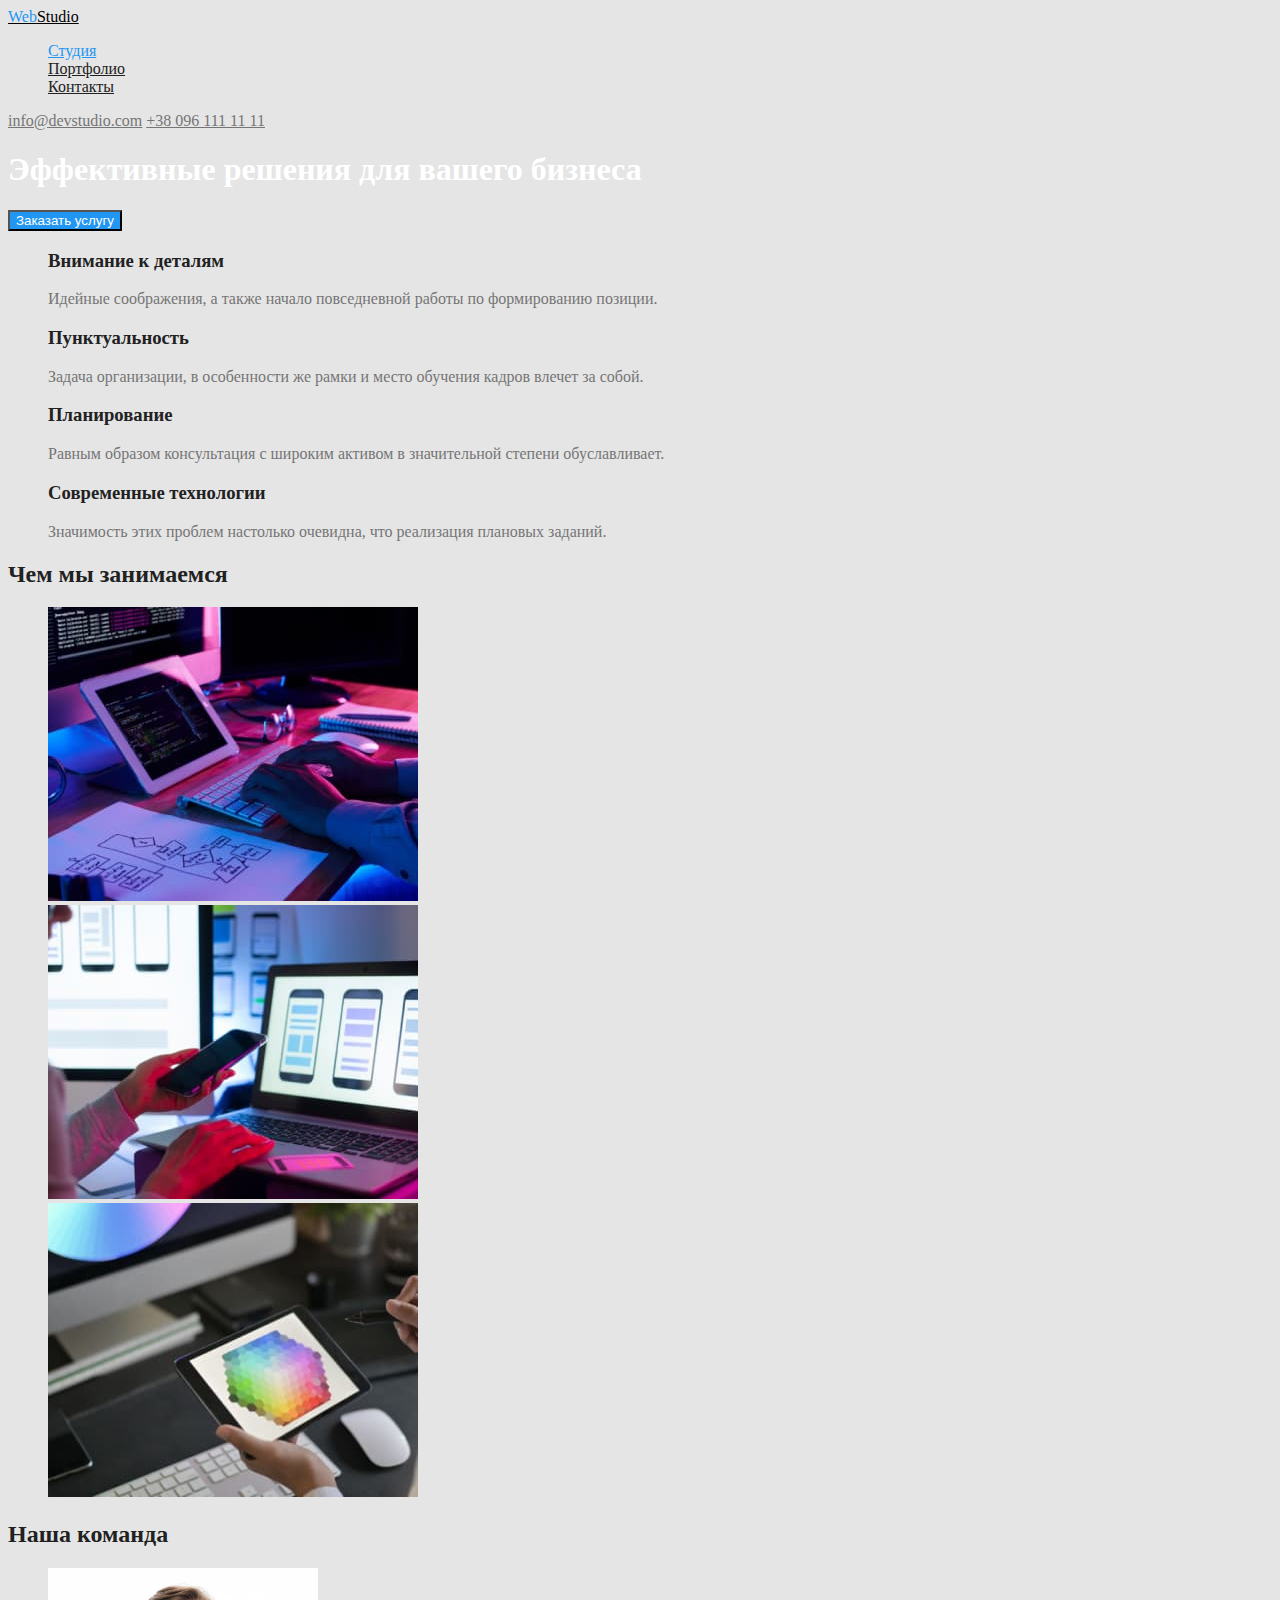
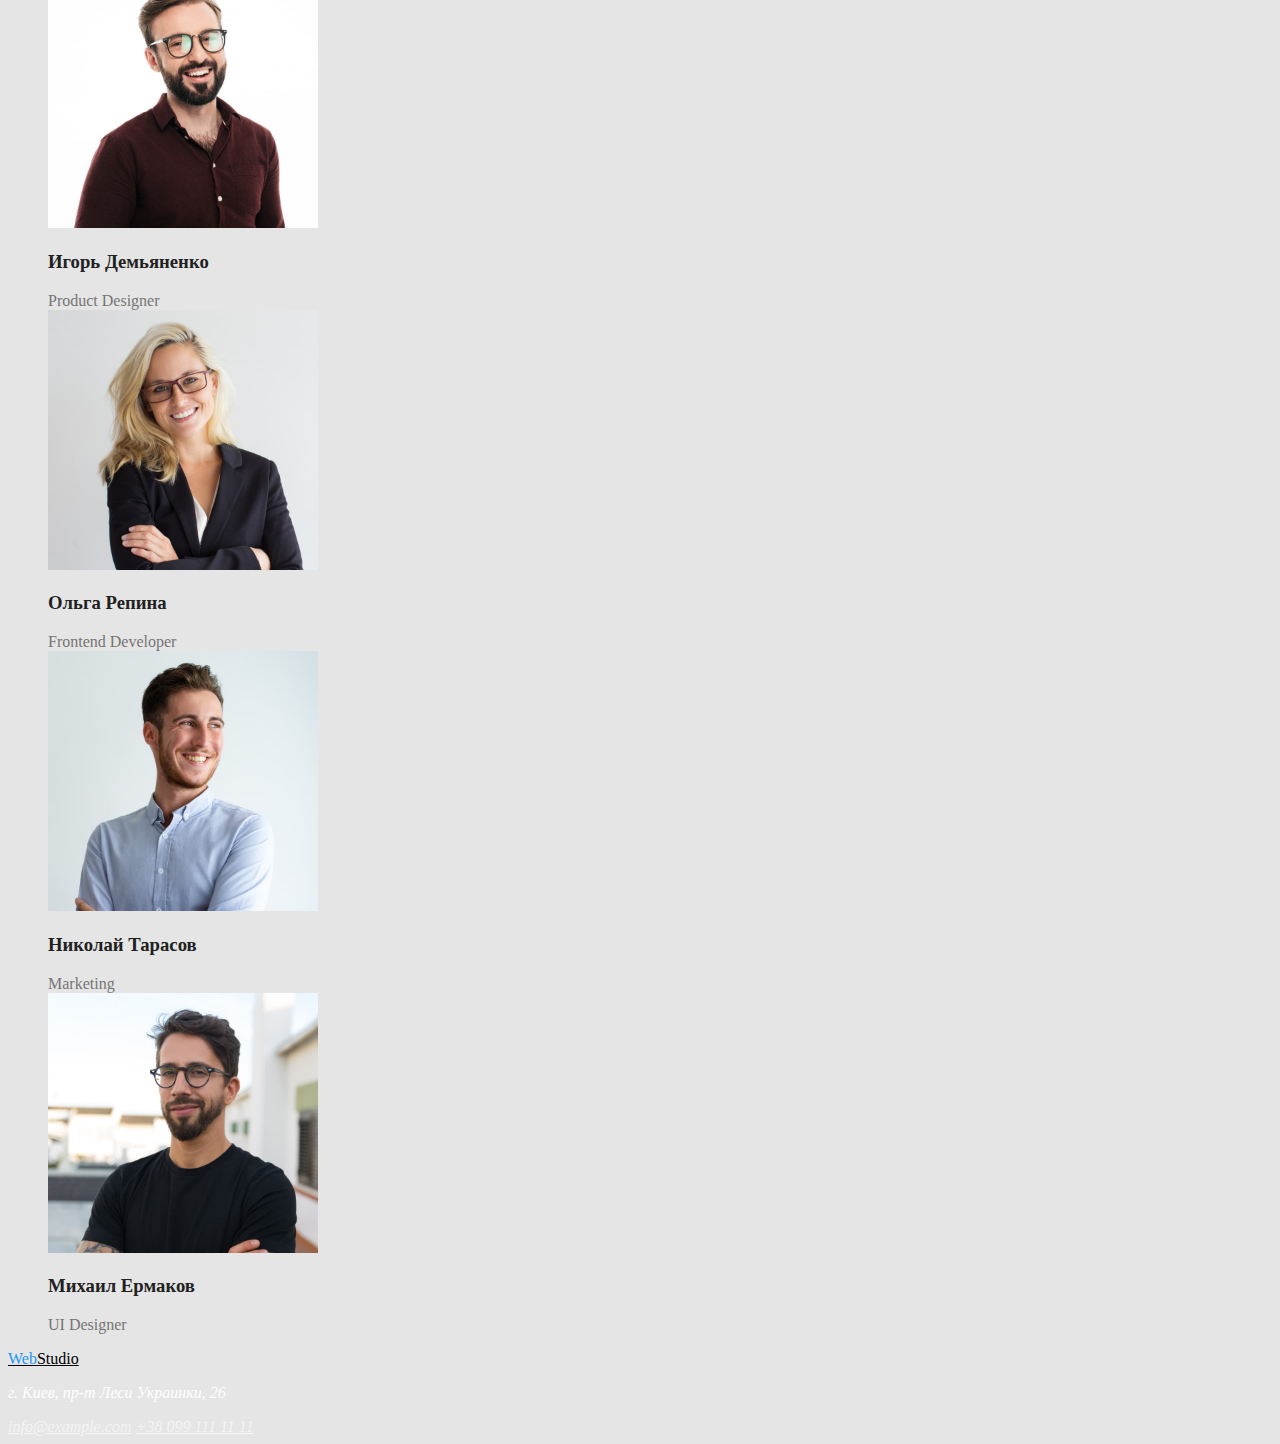
==== index.html @ 2a860725 "Сделал цвет" ====
<!DOCTYPE html>
<html lang="en">
<head>
    <meta charset="UTF-8">
    <meta http-equiv="X-UA-Compatible" content="IE=edge">
    <meta name="viewport" content="width=device-width, initial-scale=1.0">
    <title>WebStudio</title>
    <link rel="stylesheet" href="./css/style.css">
</head>
<body>
  <header>
      <a  href="./index.html"class="logo"><span>Web</span>Studio</a>
        <nav>
          <ul class="site-nav list">
            <li><a href="./studio.html" class="link current">Студия</a></li>
            <li><a href="">Портфолио</a></li>
            <li><a href="">Контакты</a></li>
          </ul>
        </nav>
        <div class="address">
          <a href="mailto:info@devstudio.com"> info@devstudio.com</a>
          <a href="tel:+380961111111">+38 096 111 11 11</a>
        </div>
  </header>

    <main>
        <section class="hero">
          <h1 class="hero-title">Эффективные решения для вашего бизнеса</h1>
          <button type="button" class="button">Заказать услугу</button>
        </section>
        <section class="section">
          <h2 class="section-title" hidden>Особенности</h2>
          <ul class="feature list">
            <li>
              <h3>Внимание к деталям</h3>
              <p>Идейные соображения, а также начало повседневной работы по формированию позиции.</p>
            </li>
            <li>
              <h3>Пунктуальность</h3>
              <p>Задача организации, в особенности же рамки и место обучения кадров влечет за собой.</p>
            </li>
            <li>
              <h3>Планирование</h3>
              <p>Равным образом консультация с широким активом в значительной степени обуславливает.</p>
            </li>
            <li>
              <h3>Современные технологии</h3>
              <p>Значимость этих проблем настолько очевидна, что реализация плановых заданий.</p>
            </li>
           </ul>
        </section>
        <section class="section">
          <h2 class="section-title">Чем мы занимаемся</h2>
          <ul class="list">
            <li><img src="./images/img1.jpg" alt="работа №1" width="370"></li>
            <li><img src="./images/img2.jpg" alt="пабота №2" width="370"></li>
            <li><img src="./images/img3.jpg" alt="работа №3" width="370"></li>
          </ul>
        </section>
        <section class="section">
          <h2 class="section-title">Наша команда</h2>
          <ul class="team list">
            <li>
              <img src="./images/imgИгорь.jpg" alt="Фотография Игоря Демьяненко" width="270" >
              <h3>Игорь Демьяненко</h3>
              <span>Product Designer</span>
            </li>
            <li>
              <img src="./images/imgОльга.jpg" alt="Фотография Ольги Репиной" width="270" >
              <h3>Ольга Репина</h3>
              <span>Frontend Developer</span>
            </li>
            <li>
              <img src="./images/imgНиколай.jpg" alt="Фотография Николая Тарасова" width="270" >
              <h3>Николай Тарасов</h3>
              <span>Marketing</span>
            </li>
            <li>
              <img src="./images/imgМихаил.jpg" alt="Фотография Михаила Ермакова" width="270" >
              <h3>Михаил Ермаков</h3>
              <span>UI Designer</span>
            </li>
          </ul>
        </section>

    </main>
    <footer>
      <a href="" class="logo"><span>Web</span>Studio</a>
      <address>
        <p class="nav">г. Киев, пр-т Леси Украинки, 26</p>
        <a href="mailto:info@devstudio.com" class="address-nav" >info@example.com</a>
        <a href="tel:+380961111111" class="address-nav" >+38 099 111 11 11</a>
      </address>
    </footer>
    

</body>
</html>
---- css/style.css ----
:root {
    --primery-text-color: #757575;
    --title-text-color: #212121;
    --accent-color: #2196F3;
}

body {
     background-color: #E5E5E5;
     color: var(--primery-text-color);
}

.list {
    list-style: none;
}

/* logo */
.logo {
    color: #000000;
}
.logo > span {
    color: var(--accent-color);
}

/* site-nav */

.site-nav a:hover,
.site-nav a:focus {
    color: var(--accent-color);
}

.site-nav a {
    color: var(--title-text-color);
}
.site-nav .link.current {
    color: var(--accent-color);
}

/* address */

.address a:hover,
.address a:focus {
    color: var(--accent-color)
}

.address a {
    color: var(--primery-text-color);
}

/* hero */

.hero-title {
    color: #FFFFFF;
}

/* button */

.button {
    color: #FFFFFF;
    background-color: var(--accent-color);
}


.section-title {
    color: var(--title-text-color);
}

/* feature */
.feature h3 {
    color: var(--title-text-color);
}

/* team */

.team h3 {
    color: var(--title-text-color);
}

/* footer */

.nav {
    color: #FFFFFF;
}

.address-nav {
    color: rgba(255, 255, 255, 0.6);
}





#757575 основной цвет текста 
#212121 вторичный цвет 
#2196F3 синий 
#FFFFFF белый 
#FFFFFF 60 акцент
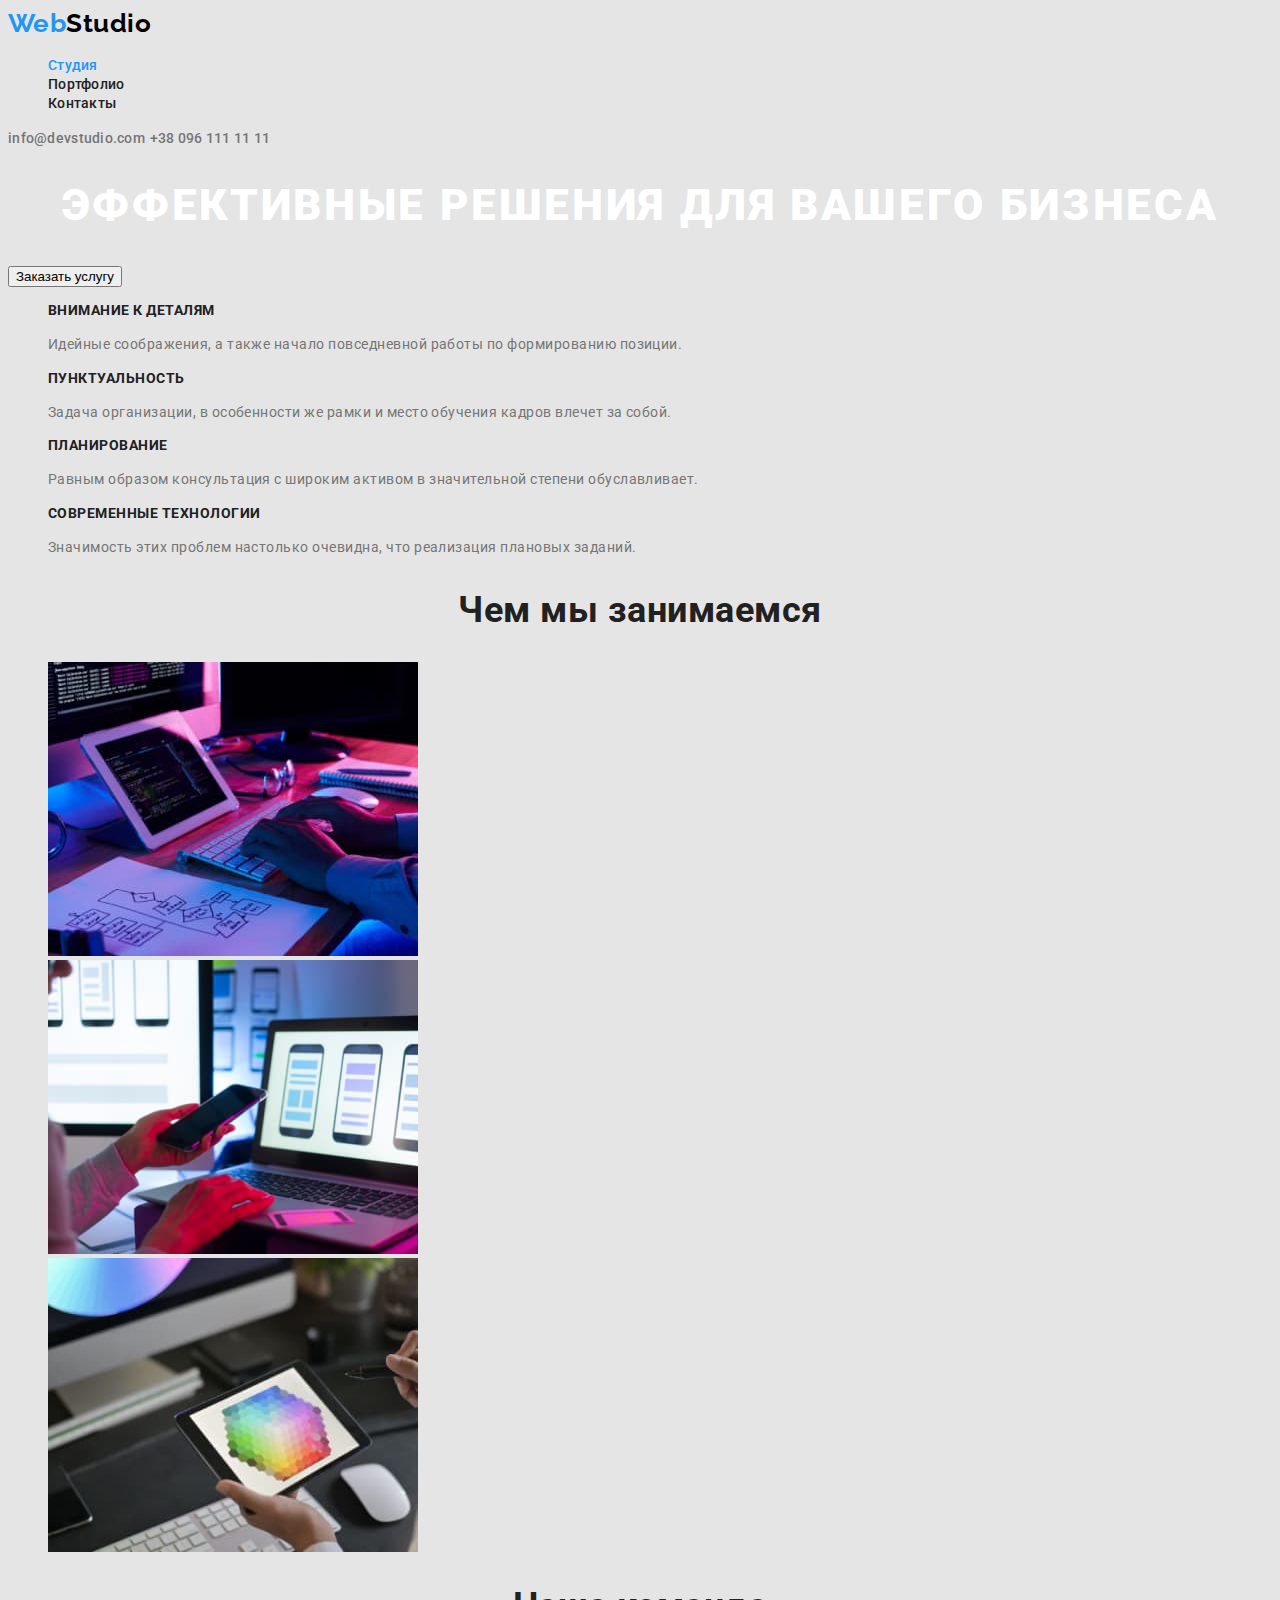
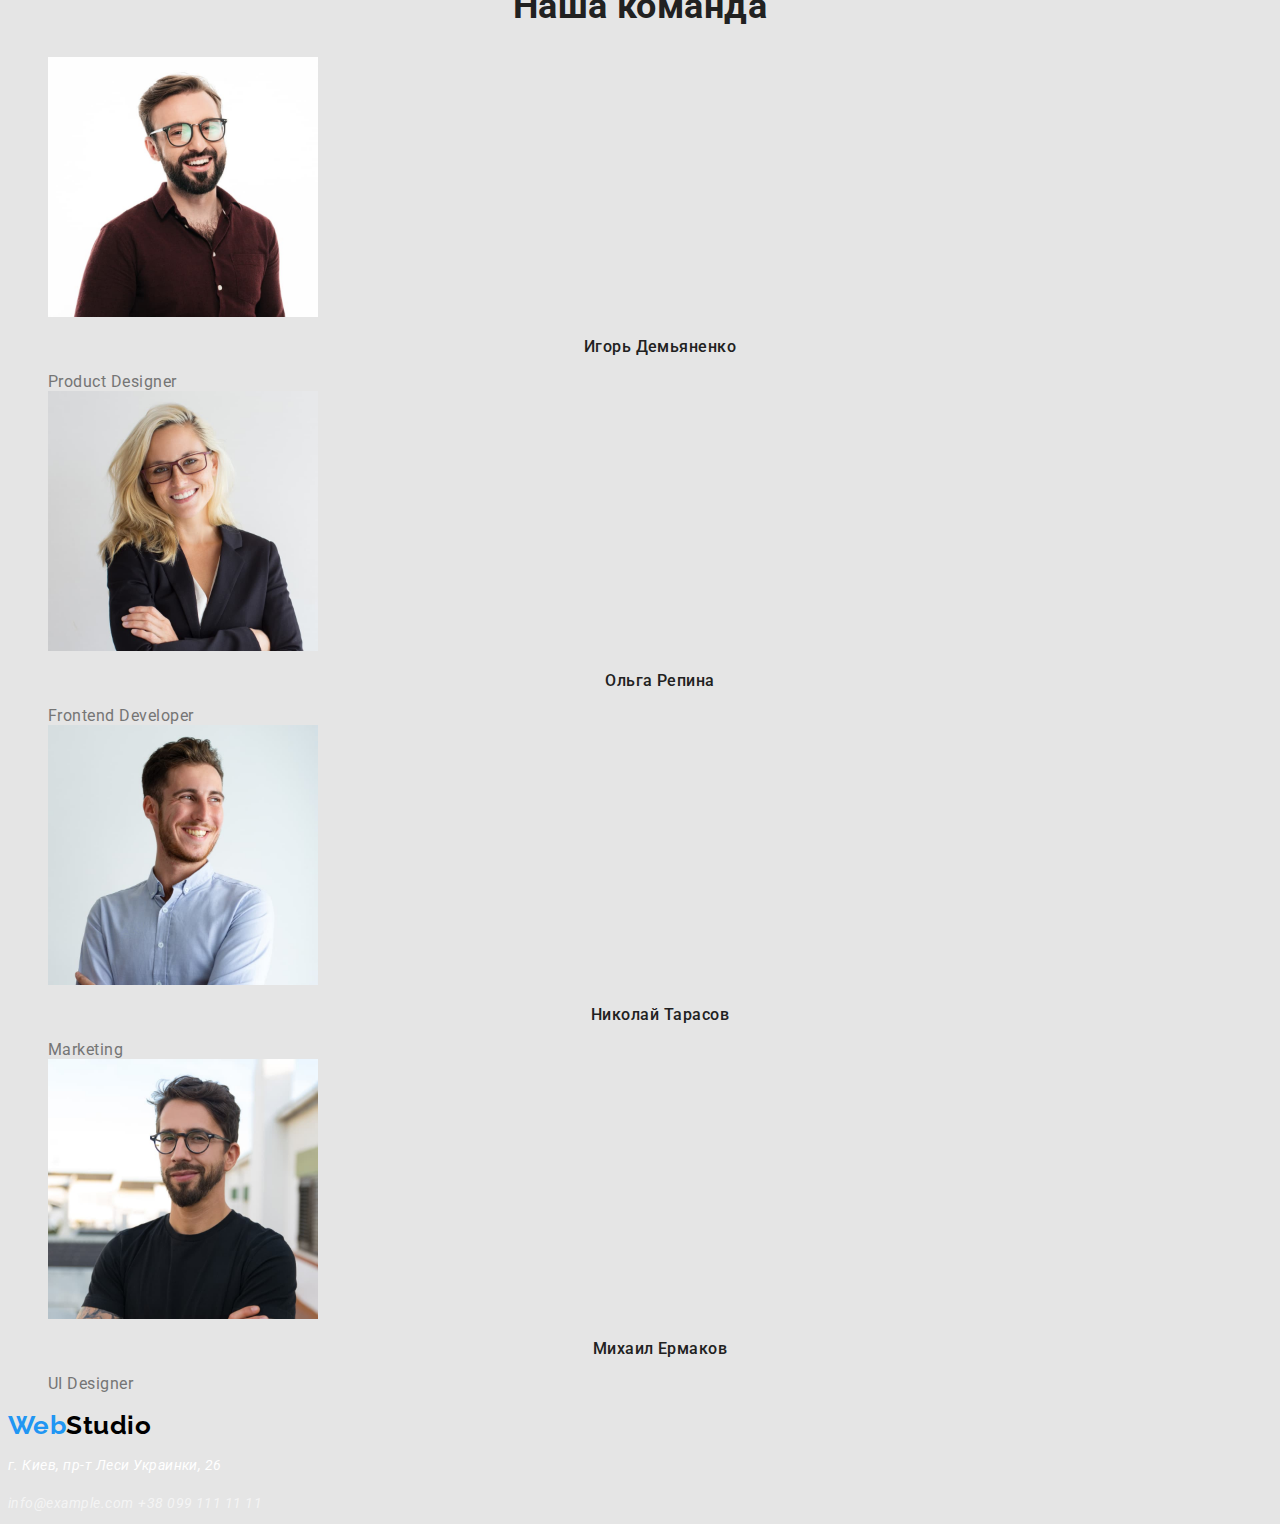
==== commit 923f6239: "Сделал шрифт" ====
--- a/index.html
+++ b/index.html
@@ -5,15 +5,16 @@
     <meta http-equiv="X-UA-Compatible" content="IE=edge">
     <meta name="viewport" content="width=device-width, initial-scale=1.0">
     <title>WebStudio</title>
+    <link rel="stylesheet" href="https://fonts.googleapis.com/css2?family=Raleway:wght@700&family=Roboto:wght@400;500;700;900&display=swap" >
     <link rel="stylesheet" href="./css/style.css">
 </head>
 <body>
   <header>
-      <a  href="./index.html"class="logo"><span>Web</span>Studio</a>
+      <a href="./index.html"class="logo"><span>Web</span>Studio</a>
         <nav>
           <ul class="site-nav list">
-            <li><a href="./studio.html" class="link current">Студия</a></li>
-            <li><a href="">Портфолио</a></li>
+            <li><a href="./index.html" class="link current">Студия</a></li>
+            <li><a href="./portfolio.html">Портфолио</a></li>
             <li><a href="">Контакты</a></li>
           </ul>
         </nav>
--- a/css/style.css
+++ b/css/style.css
@@ -7,6 +7,9 @@
 body {
      background-color: #E5E5E5;
      color: var(--primery-text-color);
+
+     font-family: Roboto, sans-serif;
+     letter-spacing: 0.03em;
 }
 
 .list {
@@ -16,6 +19,12 @@
 /* logo */
 .logo {
     color: #000000;
+
+    font-family: Raleway, sans-serif;
+    font-weight: 700;
+    font-size: 26px;
+    line-height: 1.19;
+    text-decoration: none;
 }
 .logo > span {
     color: var(--accent-color);
@@ -28,8 +37,15 @@
     color: var(--accent-color);
 }
 
+
 .site-nav a {
     color: var(--title-text-color);
+    font-weight: 500;
+    font-size: 14px;
+    line-height: 1.14;
+    letter-spacing: 0.02em;
+    text-decoration: none;
+    
 }
 .site-nav .link.current {
     color: var(--accent-color);
@@ -44,47 +60,104 @@
 
 .address a {
     color: var(--primery-text-color);
+
+    font-weight: 500;
+    font-size: 14px;
+    line-height: 1.14;
+    letter-spacing: 0.02em;
+    text-decoration: none;
 }
 
 /* hero */
 
 .hero-title {
     color: #FFFFFF;
+
+    font-weight: 900;
+    font-size: 44px;
+    line-height: 1.36;
+    text-align: center;
+    letter-spacing: 0.06em;
+    text-transform: uppercase;
 }
 
 /* button */
 
+.button :hover
+
 .button {
     color: #FFFFFF;
     background-color: var(--accent-color);
+
+    font-weight: 700;
+    font-size: 16px;
+    line-height: 1.88;
+    align-items: center;
+    text-align: center;
+    letter-spacing: 0.06em;
 }
 
+/* feature */
+
+.feature h3 {
+    color: var(--title-text-color);
+
+    font-weight: 700;
+    font-size: 14px;
+    line-height: 1.14;
+    text-transform: uppercase;
+}
+
+.feature p {
+    font-size: 14px;
+    line-height: 1.71;
+}
+
+/* work */
 
 .section-title {
     color: var(--title-text-color);
-}
-
-/* feature */
-.feature h3 {
-    color: var(--title-text-color);
+ 
+    font-size: 36px;
+    line-height: 1.16;
+    text-align: center;
 }
 
 /* team */
 
 .team h3 {
     color: var(--title-text-color);
+
+    font-weight: 500;
+    font-size: 16px;
+    line-height: 1.19;
+    text-align: center;
+}
+
+.team span {
+    font-weight: 400;
+    font-size: 16px;
+    line-height: 1.19;
+    text-align: center;
 }
 
 /* footer */
 
 .nav {
     color: #FFFFFF;
+
+    font-size: 14px;
+    line-height: 1.71;
 }
 
 .address-nav {
     color: rgba(255, 255, 255, 0.6);
+
+    font-size: 14px;
+    line-height: 1.71;
+    text-decoration: none;
 }
-
+ 
 
 
 
@@ -93,4 +166,7 @@
 #212121 вторичный цвет 
 #2196F3 синий 
 #FFFFFF белый 
-#FFFFFF 60 акцент+#FFFFFF 60 акцент
+
+
+
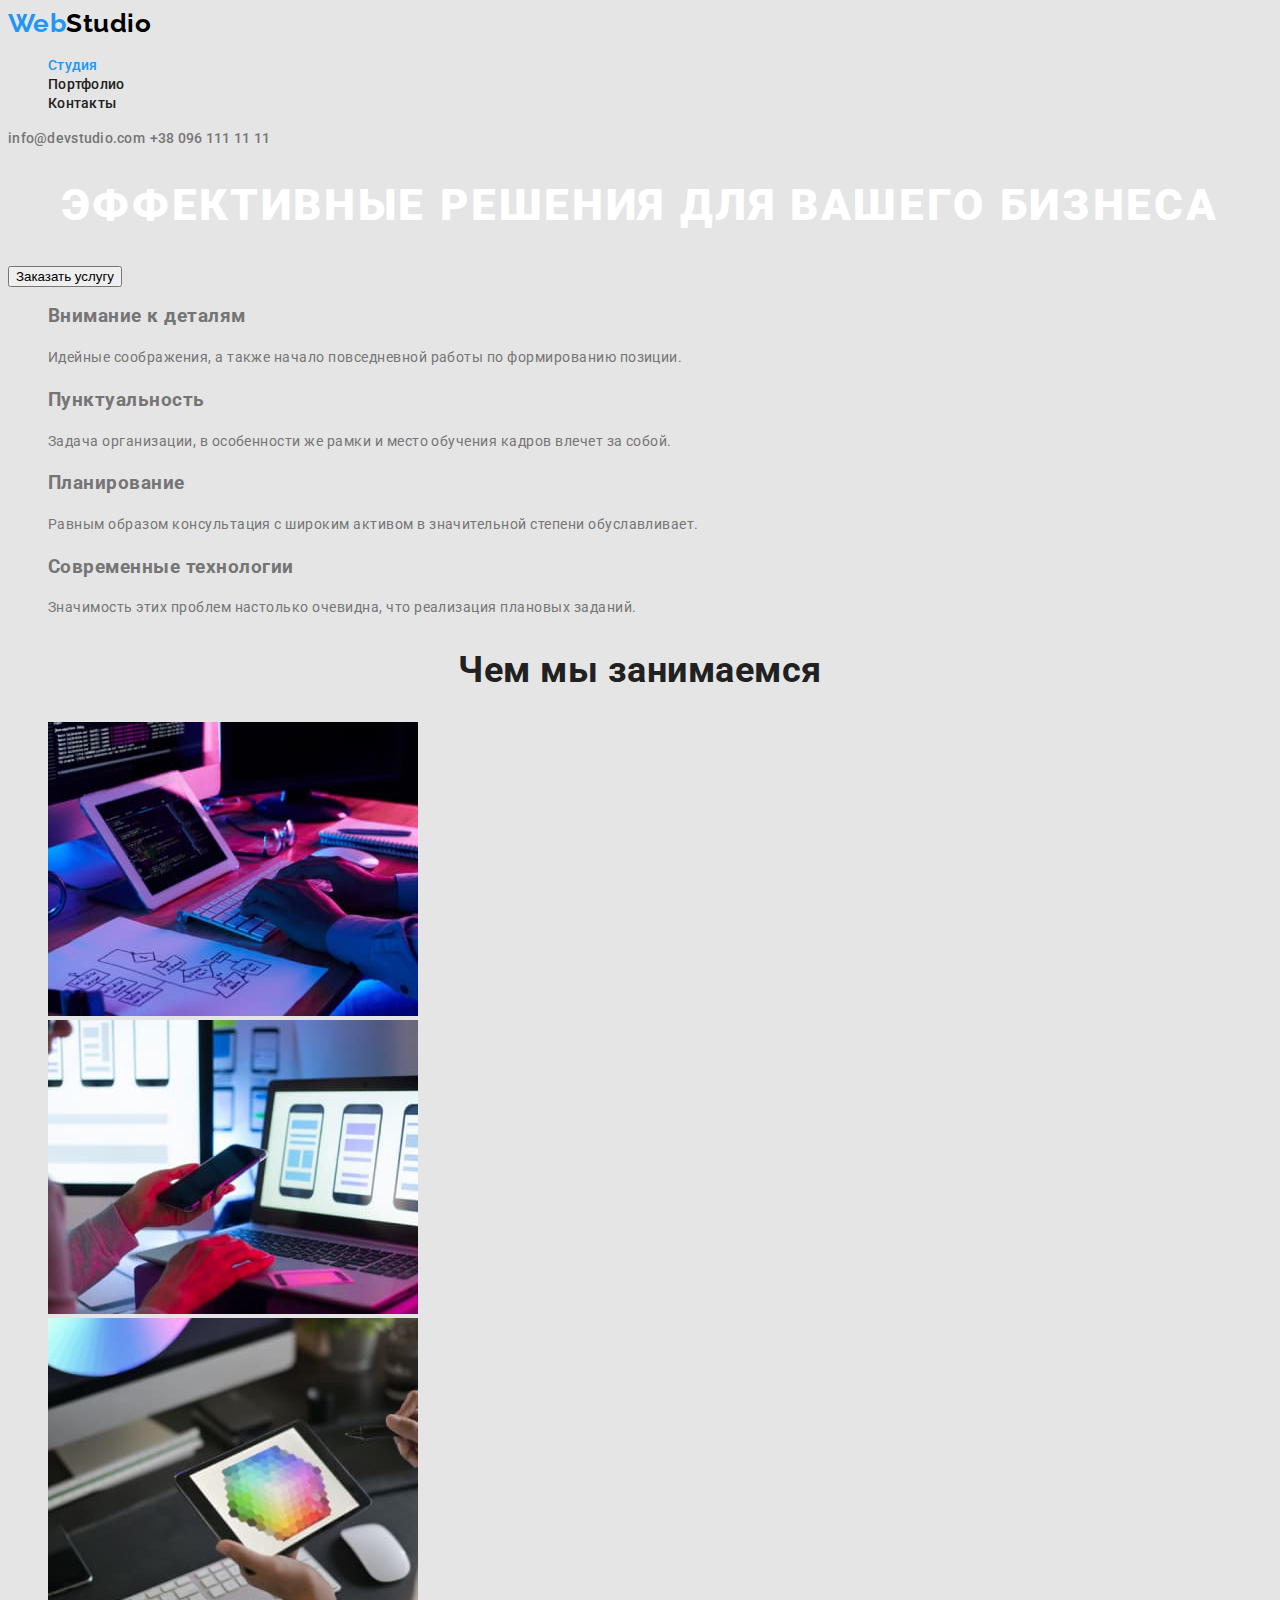
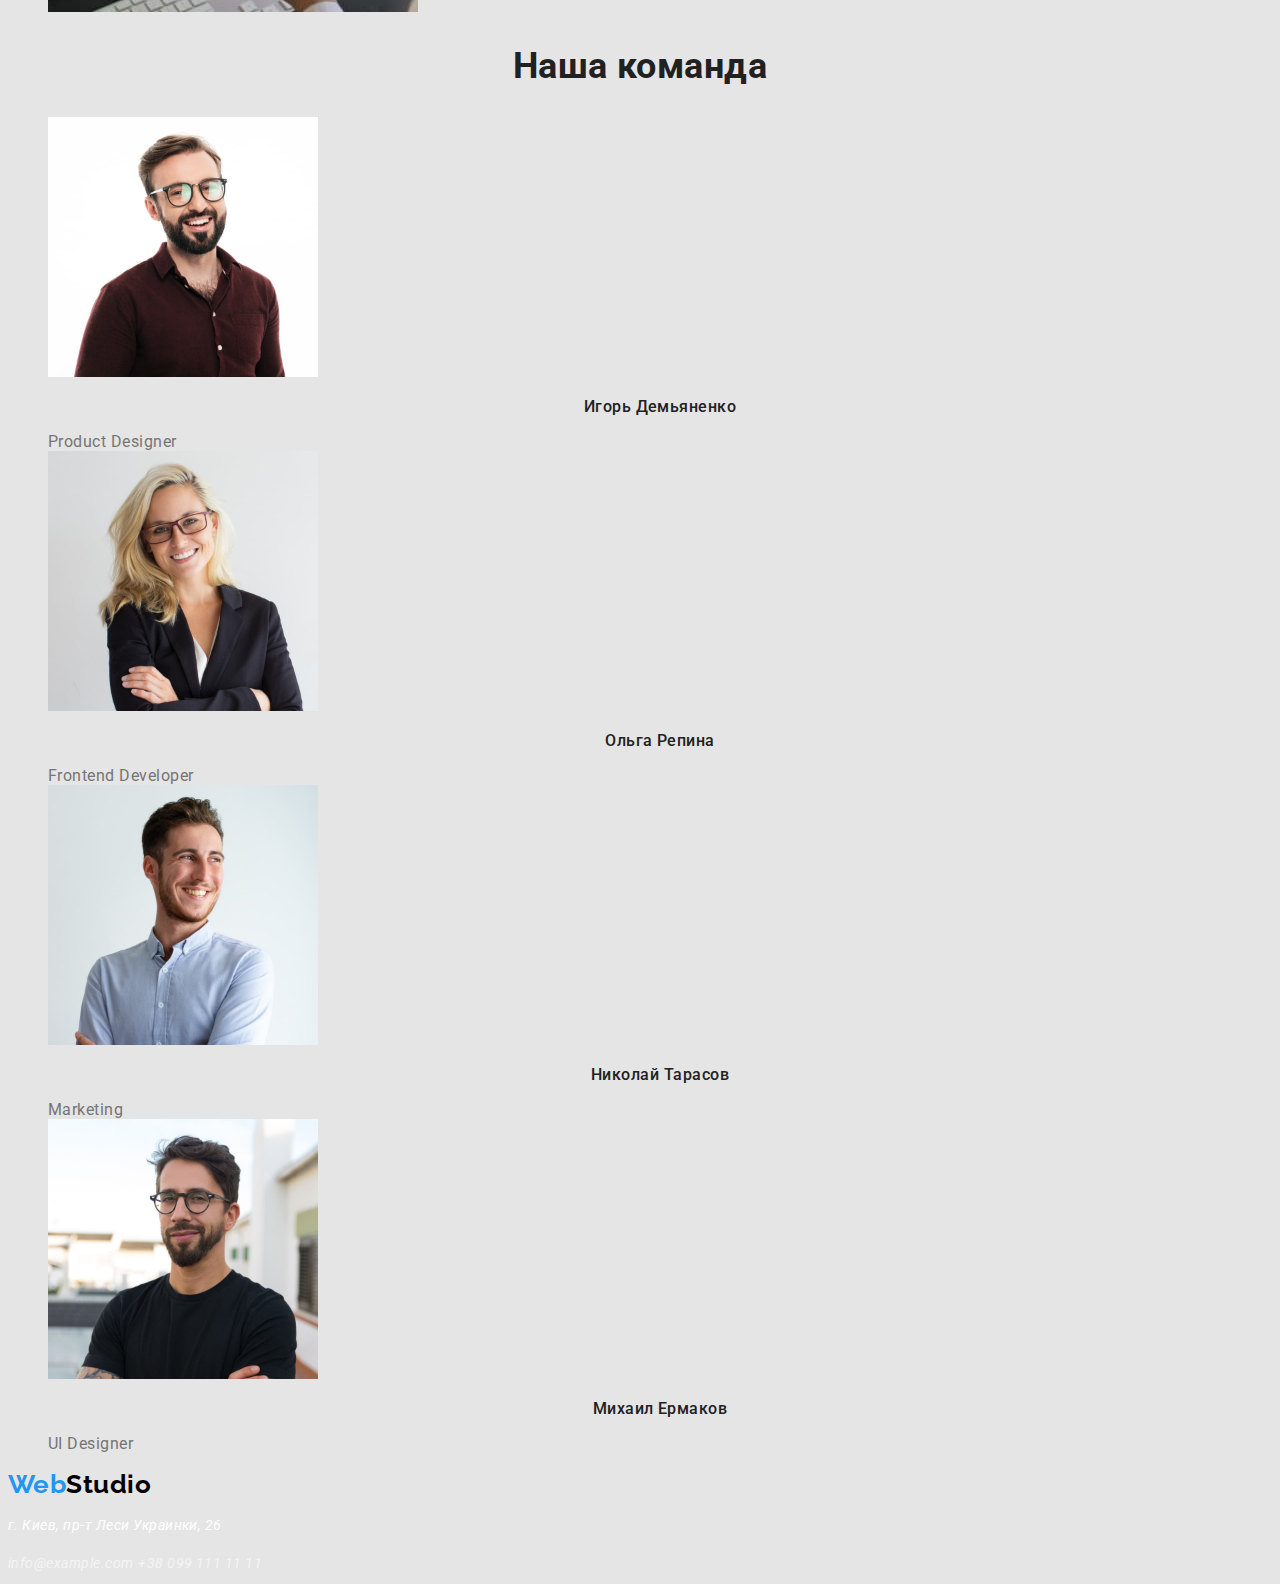
==== commit be2fb239: "2 домашка" ====
--- a/index.html
+++ b/index.html
@@ -10,7 +10,7 @@
 </head>
 <body>
   <header>
-      <a href="./index.html"class="logo"><span>Web</span>Studio</a>
+      <a href="./index.html" class="logo"><span>Web</span>Studio</a>
         <nav>
           <ul class="site-nav list">
             <li><a href="./index.html" class="link current">Студия</a></li>
--- a/css/style.css
+++ b/css/style.css
@@ -95,8 +95,9 @@
     align-items: center;
     text-align: center;
     letter-spacing: 0.06em;
+    cursor: pointer;
 }
-
+s
 /* feature */
 
 .feature h3 {
@@ -159,14 +160,23 @@
 }
  
 
+/* portfolio */
+
+.portfolio .text {
+    color: var(--title-text-color);
+
+    font-size: 18px;
+    line-height: 2;
+    letter-spacing: 0.06em;
+}
+
+.portfolio span {
+    color: var(--primery-text-color);
+
+    font-weight: 400;
+    font-size: 16px;
+    line-height: 1.88;
+}
 
 
 
-#757575 основной цвет текста 
-#212121 вторичный цвет 
-#2196F3 синий 
-#FFFFFF белый 
-#FFFFFF 60 акцент
-
-
-
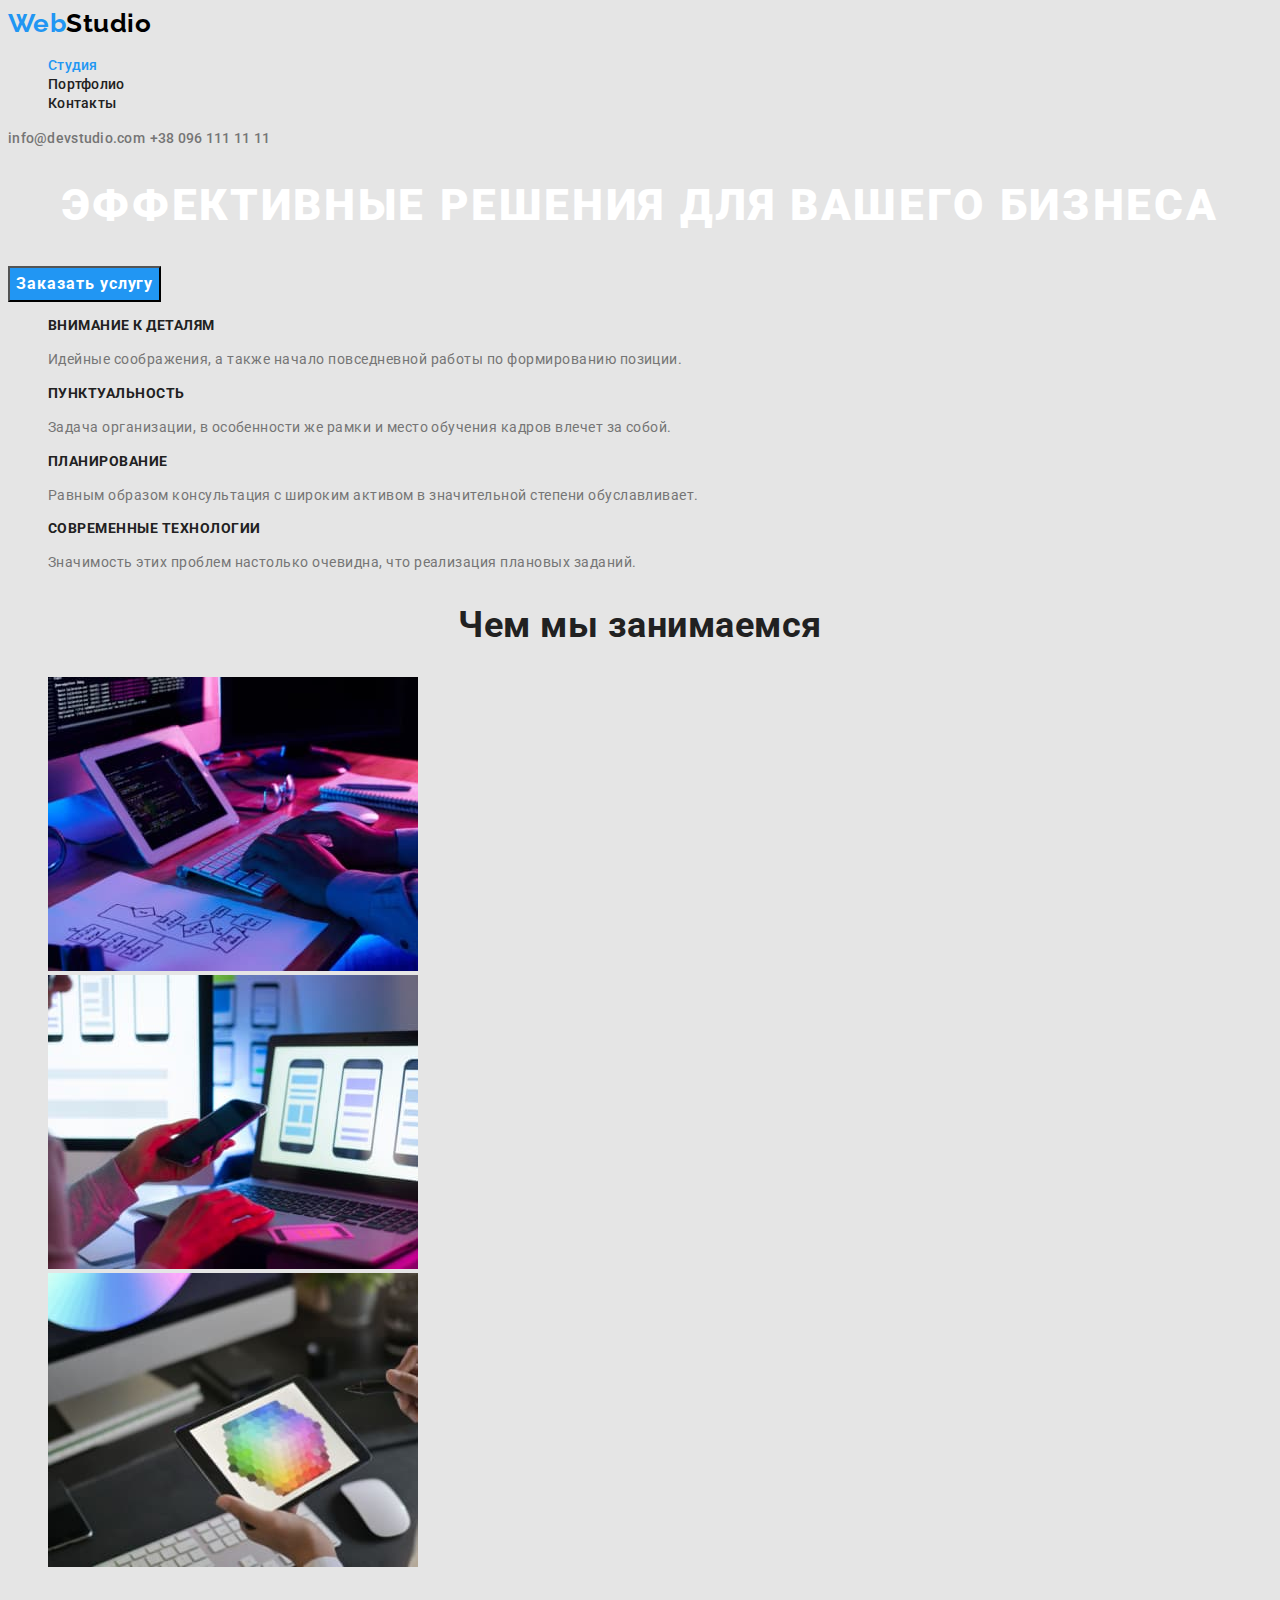
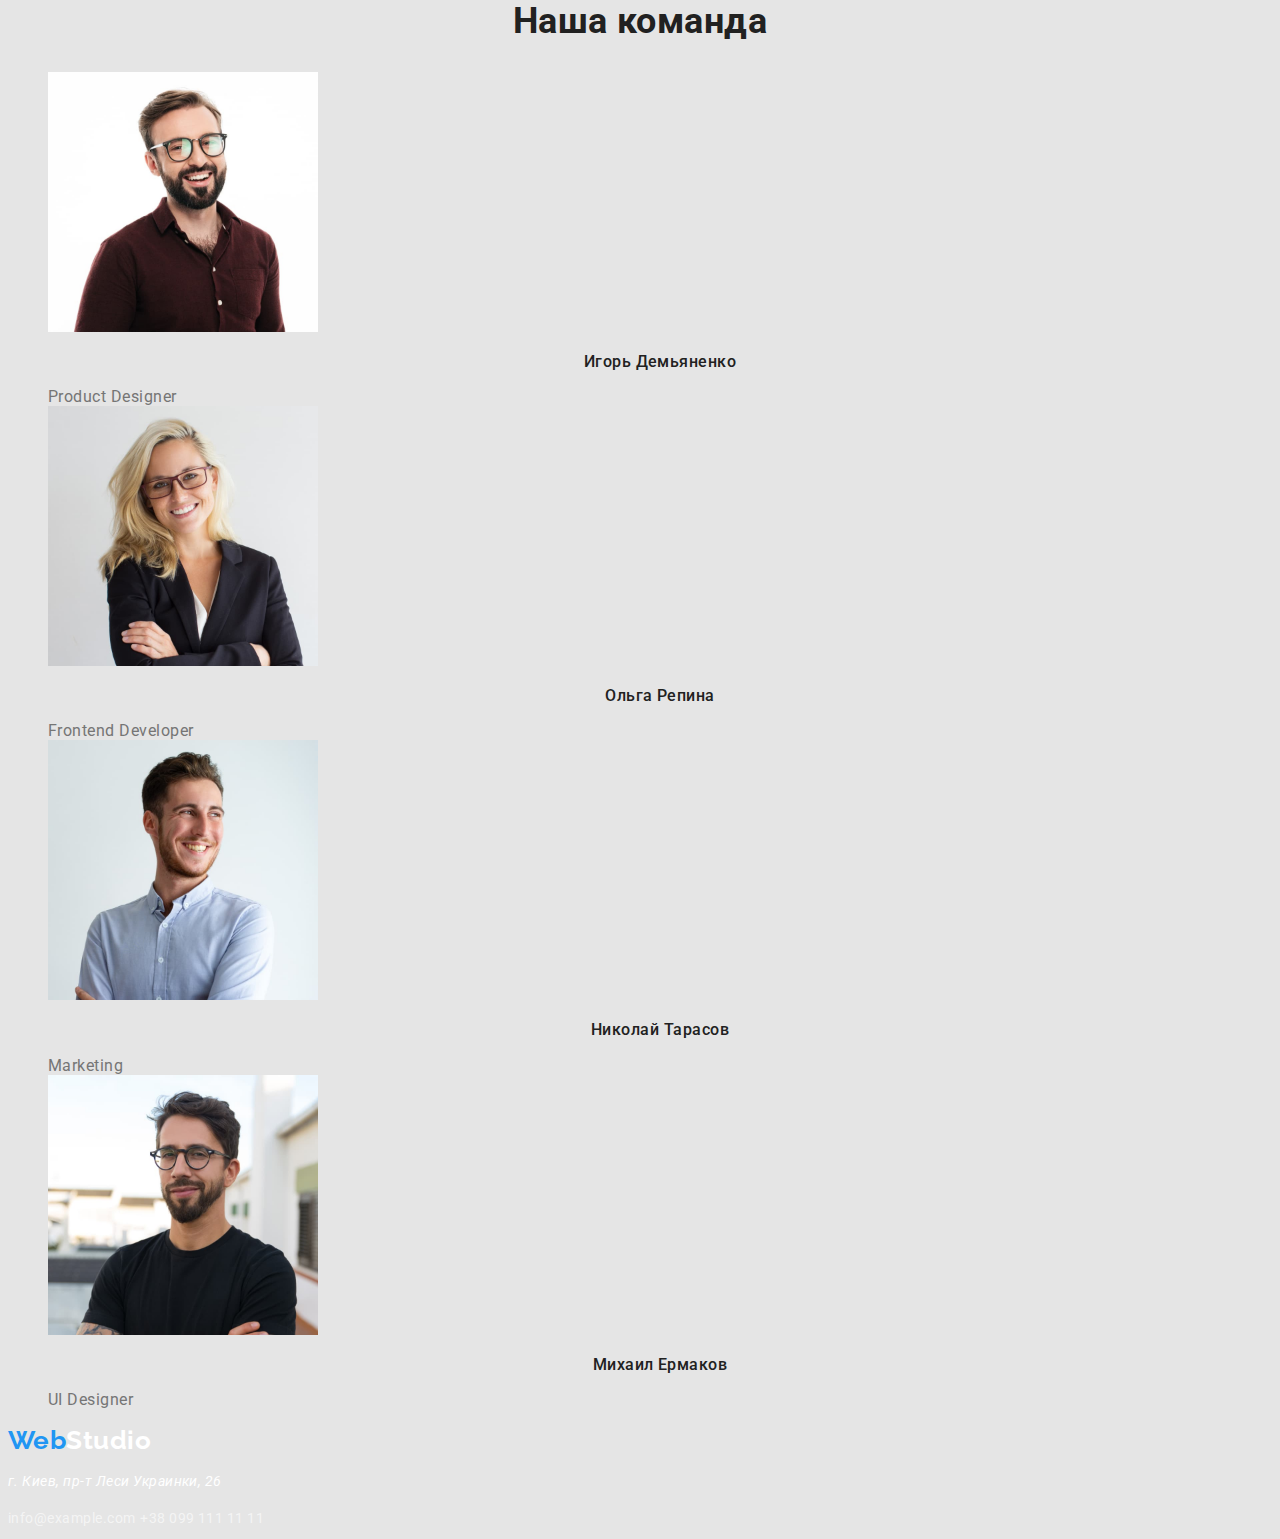
==== commit 96471c95: "Внес правки для дз № 2" ====
--- a/index.html
+++ b/index.html
@@ -86,7 +86,7 @@
 
     </main>
     <footer>
-      <a href="" class="logo"><span>Web</span>Studio</a>
+      <a href="" class="logo"><span>Web</span><span class="studio">Studio</span></a>
       <address>
         <p class="nav">г. Киев, пр-т Леси Украинки, 26</p>
         <a href="mailto:info@devstudio.com" class="address-nav" >info@example.com</a>
--- a/css/style.css
+++ b/css/style.css
@@ -83,27 +83,32 @@
 
 /* button */
 
-.button :hover
+ button:hover,
+ button:focus {
+    color: var(--accent-color);
+    background-color: #FFFFFF;
+}
 
 .button {
     color: #FFFFFF;
     background-color: var(--accent-color);
-
+    
+    font-family: Roboto, sans-serif;
     font-weight: 700;
     font-size: 16px;
     line-height: 1.88;
     align-items: center;
-    text-align: center;
     letter-spacing: 0.06em;
     cursor: pointer;
 }
-s
+
+
+
 /* feature */
 
 .feature h3 {
     color: var(--title-text-color);
 
-    font-weight: 700;
     font-size: 14px;
     line-height: 1.14;
     text-transform: uppercase;
@@ -144,6 +149,10 @@
 
 /* footer */
 
+.logo .studio { 
+    color: #FFFFFF;
+}
+
 .nav {
     color: #FFFFFF;
 
@@ -154,6 +163,7 @@
 .address-nav {
     color: rgba(255, 255, 255, 0.6);
 
+    font-style: normal;
     font-size: 14px;
     line-height: 1.71;
     text-decoration: none;
@@ -161,6 +171,26 @@
  
 
 /* portfolio */
+.btn:hover,
+.btn:focus {
+    color: #FFFFFF;
+    background-color: var(--accent-color);
+}
+
+.btn {
+    color: var(--title-text-color);
+    background-color: #F5F4FA;
+
+    font-family: Roboto, sans-serif;
+    font-weight: 500;
+    font-size: 16px;
+    line-height: 1.62;
+    cursor: pointer;
+}
+
+.portfolio a {
+    text-decoration: none;
+}
 
 .portfolio .text {
     color: var(--title-text-color);
@@ -172,7 +202,7 @@
 
 .portfolio span {
     color: var(--primery-text-color);
-
+    
     font-weight: 400;
     font-size: 16px;
     line-height: 1.88;
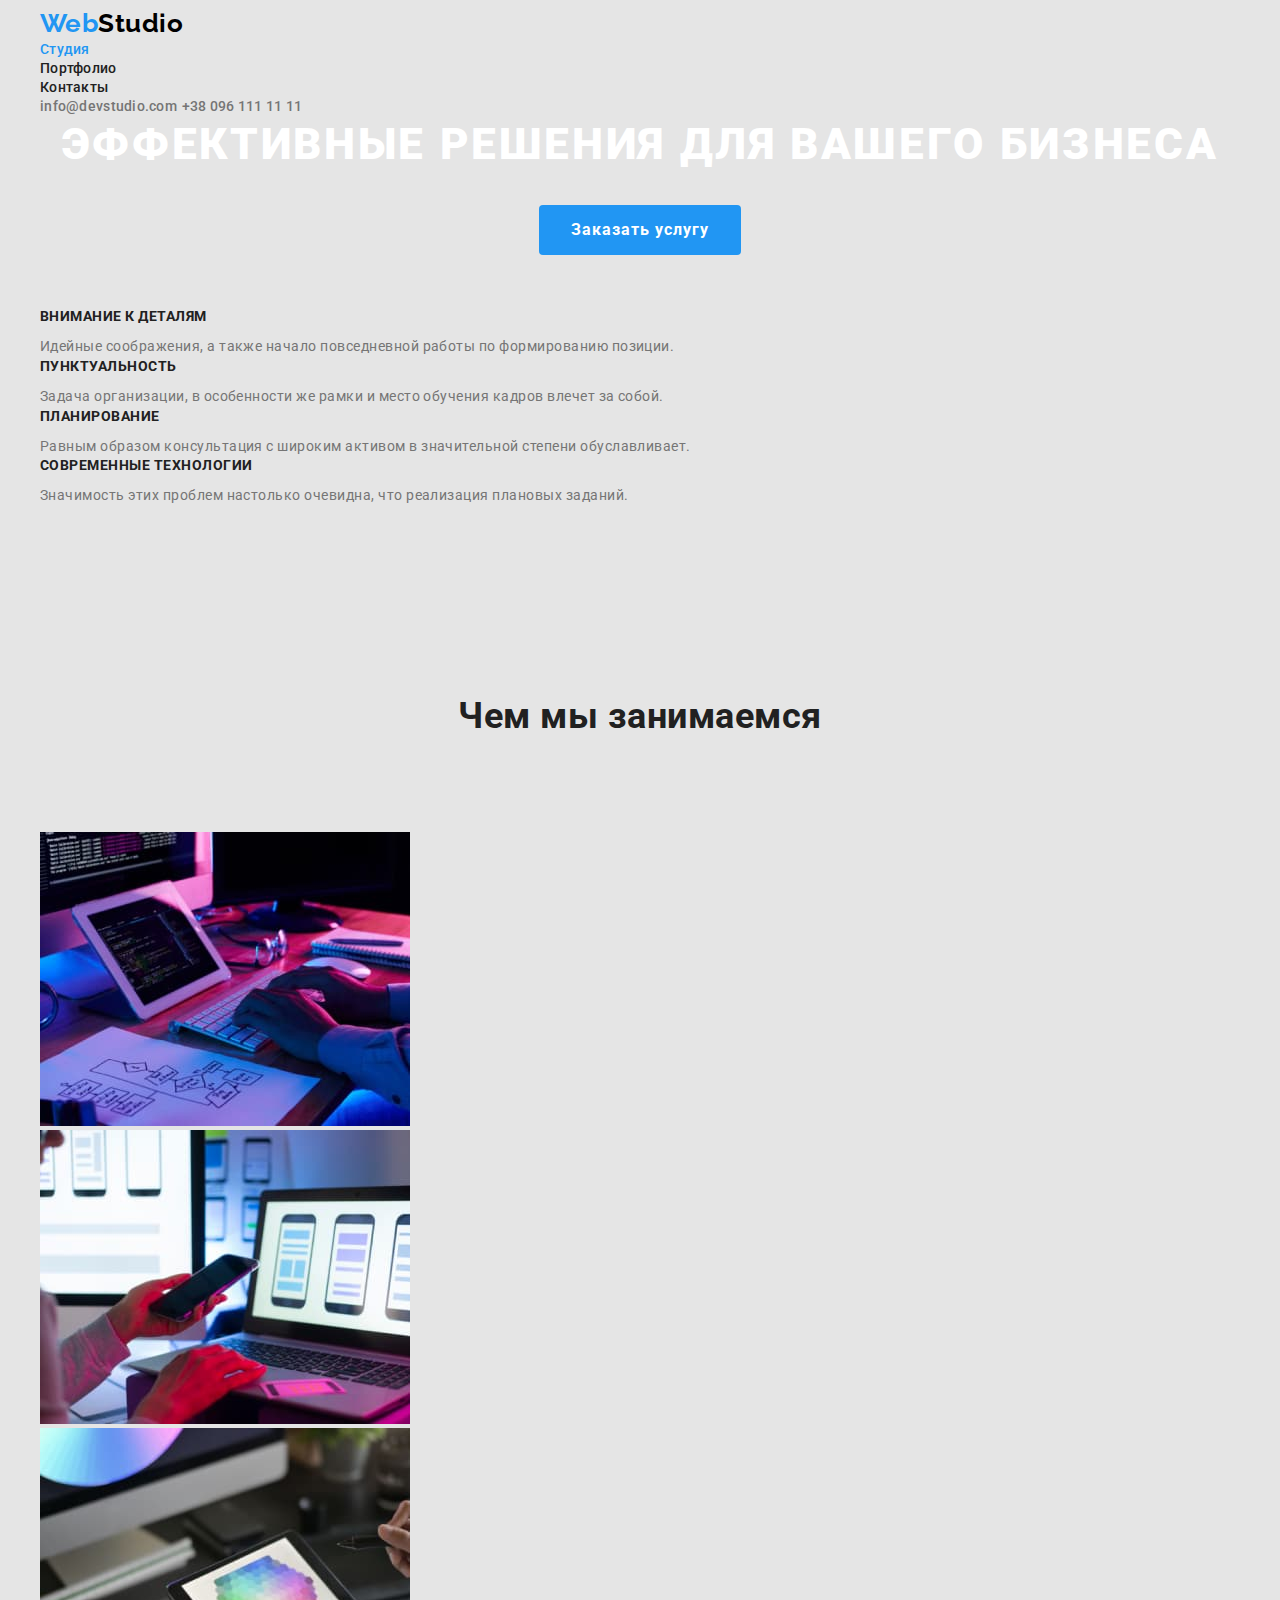
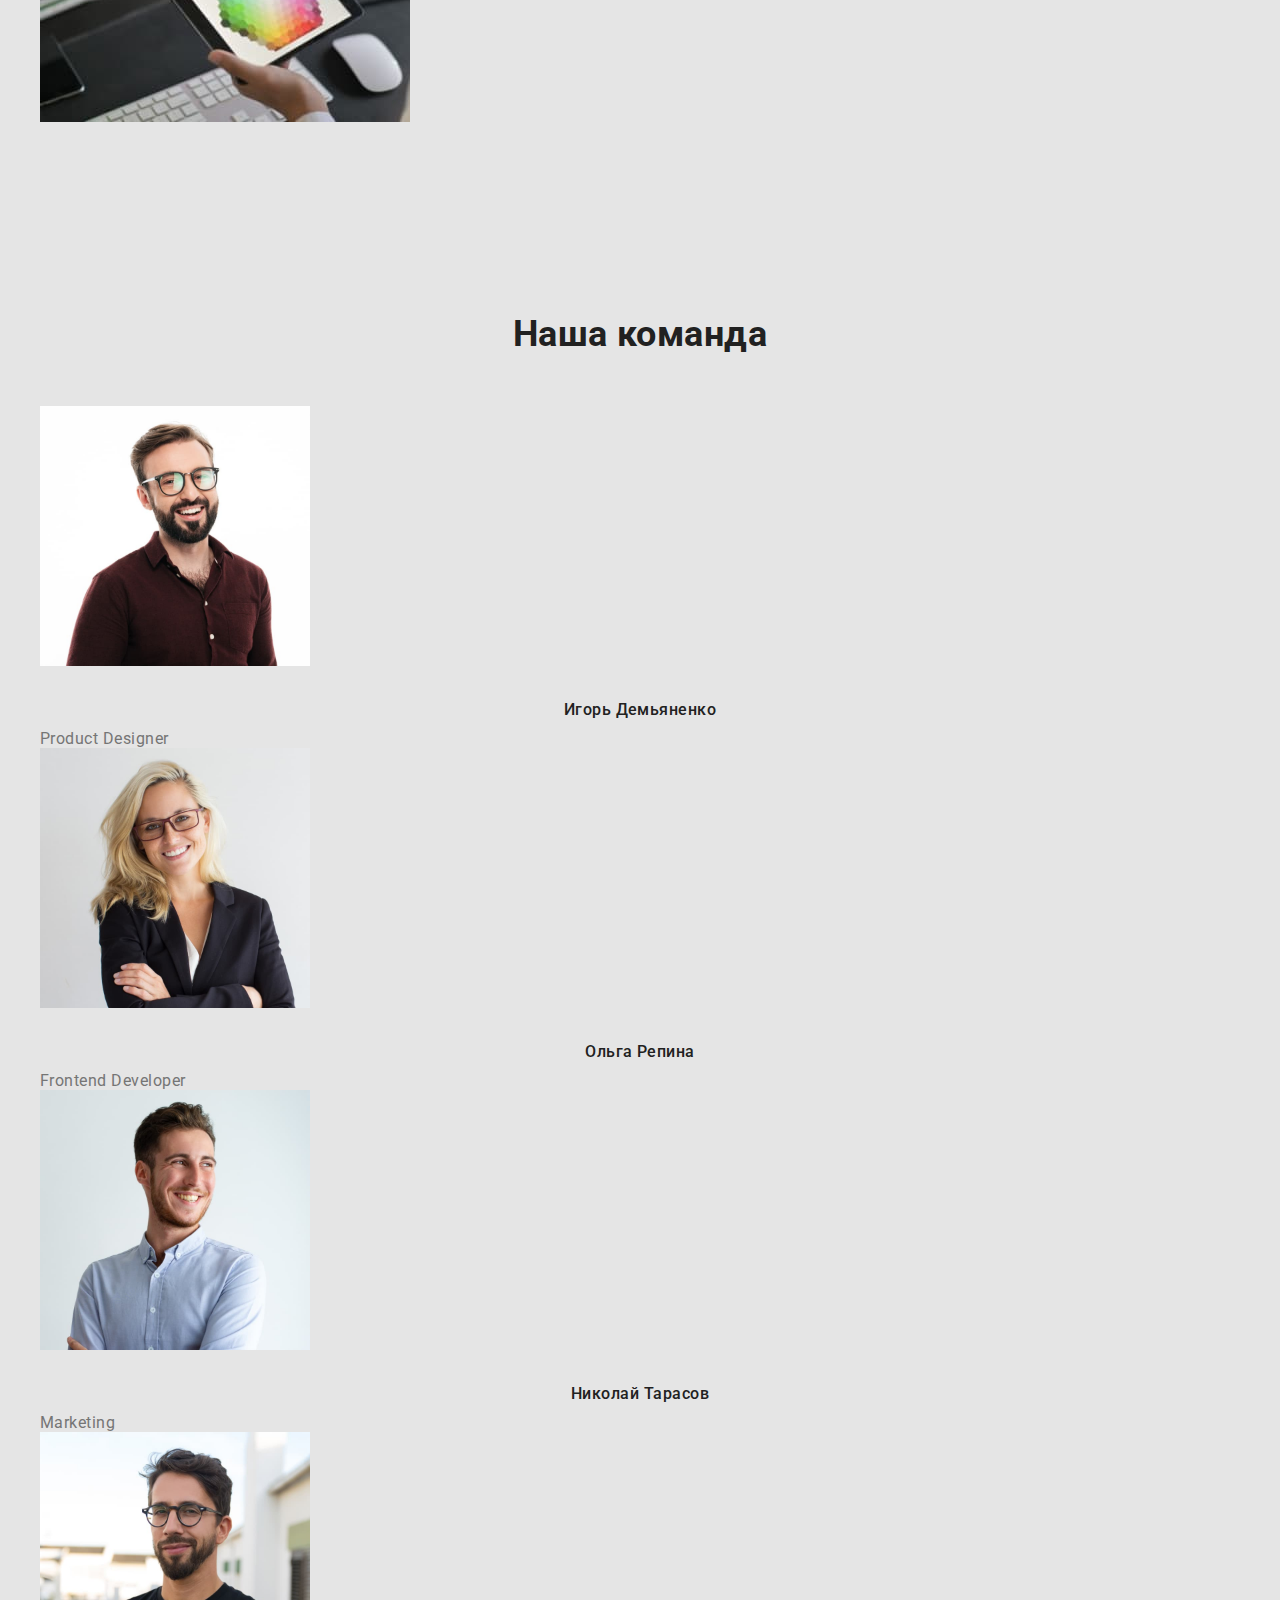
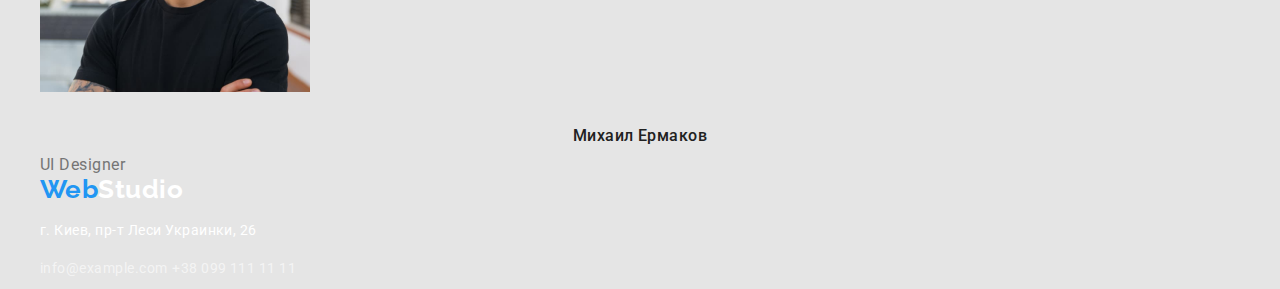
==== commit 1b1b268b: "выставил по маржинам" ====
--- a/index.html
+++ b/index.html
@@ -6,11 +6,13 @@
     <meta name="viewport" content="width=device-width, initial-scale=1.0">
     <title>WebStudio</title>
     <link rel="stylesheet" href="https://fonts.googleapis.com/css2?family=Raleway:wght@700&family=Roboto:wght@400;500;700;900&display=swap" >
+    <link rel="stylesheet" href="https://cdnjs.cloudflare.com/ajax/libs/modern-normalize/1.1.0/modern-normalize.min.css" integrity="sha512-wpPYUAdjBVSE4KJnH1VR1HeZfpl1ub8YT/NKx4PuQ5NmX2tKuGu6U/JRp5y+Y8XG2tV+wKQpNHVUX03MfMFn9Q==" crossorigin="anonymous" referrerpolicy="no-referrer" />
     <link rel="stylesheet" href="./css/style.css">
 </head>
 <body>
   <header>
-      <a href="./index.html" class="logo"><span>Web</span>Studio</a>
+      <div class="container">
+        <a href="./index.html" class="logo"><span>Web</span>Studio</a>
         <nav>
           <ul class="site-nav list">
             <li><a href="./index.html" class="link current">Студия</a></li>
@@ -22,17 +24,21 @@
           <a href="mailto:info@devstudio.com"> info@devstudio.com</a>
           <a href="tel:+380961111111">+38 096 111 11 11</a>
         </div>
+      </div>
   </header>
 
     <main>
-        <section class="hero">
-          <h1 class="hero-title">Эффективные решения для вашего бизнеса</h1>
-          <button type="button" class="button">Заказать услугу</button>
-        </section>
-        <section class="section">
-          <h2 class="section-title" hidden>Особенности</h2>
+          <div class="container">
+            <section class="hero">
+              <h1 class="hero-title">Эффективные решения для вашего бизнеса</h1>
+              <button type="button" class="button">Заказать услугу</button>
+            </section>
+          </div>
+        <section class="section feature">
+          <div class="container">
+            <h2 class="section-title" hidden>Особенности</h2>
           <ul class="feature list">
-            <li>
+            <li">
               <h3>Внимание к деталям</h3>
               <p>Идейные соображения, а также начало повседневной работы по формированию позиции.</p>
             </li>
@@ -49,17 +55,21 @@
               <p>Значимость этих проблем настолько очевидна, что реализация плановых заданий.</p>
             </li>
            </ul>
+          </div>
         </section>
-        <section class="section">
-          <h2 class="section-title">Чем мы занимаемся</h2>
+        <section class="section-work">
+          <div class="container">
+            <h2 class="section-title">Чем мы занимаемся</h2>
           <ul class="list">
             <li><img src="./images/img1.jpg" alt="работа №1" width="370"></li>
             <li><img src="./images/img2.jpg" alt="пабота №2" width="370"></li>
             <li><img src="./images/img3.jpg" alt="работа №3" width="370"></li>
           </ul>
+          </div>
         </section>
-        <section class="section">
-          <h2 class="section-title">Наша команда</h2>
+        <section class="section-team">
+          <div class="container">
+            <h2 class="section-title">Наша команда</h2>
           <ul class="team list">
             <li>
               <img src="./images/imgИгорь.jpg" alt="Фотография Игоря Демьяненко" width="270" >
@@ -82,18 +92,20 @@
               <span>UI Designer</span>
             </li>
           </ul>
+          </div>
         </section>
 
     </main>
     <footer>
+     <div class="container">
       <a href="" class="logo"><span>Web</span><span class="studio">Studio</span></a>
       <address>
         <p class="nav">г. Киев, пр-т Леси Украинки, 26</p>
         <a href="mailto:info@devstudio.com" class="address-nav" >info@example.com</a>
         <a href="tel:+380961111111" class="address-nav" >+38 099 111 11 11</a>
       </address>
+     </div>
     </footer>
     
-
 </body>
 </html>--- a/css/style.css
+++ b/css/style.css
@@ -14,6 +14,8 @@
 
 .list {
     list-style: none;
+    padding: 0;
+    margin: 0;
 }
 
 /* logo */
@@ -40,6 +42,7 @@
 
 .site-nav a {
     color: var(--title-text-color);
+    
     font-weight: 500;
     font-size: 14px;
     line-height: 1.14;
@@ -70,13 +73,21 @@
 
 /* hero */
 
+.hero {
+    text-align: center;
+    margin-bottom: 54px;
+}
+
 .hero-title {
+    margin-top: 0;
+    margin-bottom: 0;
+    margin-bottom: 30px;
     color: #FFFFFF;
 
     font-weight: 900;
     font-size: 44px;
     line-height: 1.36;
-    text-align: center;
+    
     letter-spacing: 0.06em;
     text-transform: uppercase;
 }
@@ -90,6 +101,13 @@
 }
 
 .button {
+    border-radius: 4px;
+    border: 1px transparent;
+    padding: 10px 32px;
+    min-width: 200px;
+    height: 50px;
+
+
     color: #FFFFFF;
     background-color: var(--accent-color);
     
@@ -104,9 +122,21 @@
 
 
 
-/* feature */
+/* feature */ 
+
+.section.feature {
+    margin-bottom: 94px;
+}
+
+.feature .list {
+    margin-bottom: 94px;
+}
+
 
 .feature h3 {
+    margin-top: 0;
+    margin-bottom: 10px;
+
     color: var(--title-text-color);
 
     font-size: 14px;
@@ -115,13 +145,29 @@
 }
 
 .feature p {
+    margin-top: 0;
+    margin-bottom: 0;
+
     font-size: 14px;
     line-height: 1.71;
 }
 
 /* work */
 
-.section-title {
+.section-work {
+    margin-bottom: 94px;
+}
+
+
+.section-work h2 {
+    margin-top: 0;
+    margin-bottom: 0;
+    padding-bottom: 94px;
+
+
+}
+
+ .section-work .section-title {
     color: var(--title-text-color);
  
     font-size: 36px;
@@ -131,7 +177,24 @@
 
 /* team */
 
+.section-title {
+    margin-top: 0;
+    margin-bottom: 50px;
+    padding-top: 94px;
+
+    color: var(--title-text-color);
+
+    font-weight: 700;
+    font-size: 36px;
+    line-height: 1.16;
+    text-align: center;
+}
+
+
 .team h3 {
+    margin-top: 30px;
+    margin-bottom: 10px;
+
     color: var(--title-text-color);
 
     font-weight: 500;
@@ -141,6 +204,8 @@
 }
 
 .team span {
+    margin-bottom: 30px;
+
     font-weight: 400;
     font-size: 16px;
     line-height: 1.19;
@@ -149,13 +214,24 @@
 
 /* footer */
 
+    .container .logo {
+        margin-top: 58px;
+        margin-bottom: 20px;
+    }
+
 .logo .studio { 
     color: #FFFFFF;
 }
 
+.container p.nav  {
+    margin top: 0;
+    margin bottom: 9px;
+}
+
 .nav {
     color: #FFFFFF;
 
+    font-style: normal;
     font-size: 14px;
     line-height: 1.71;
 }
@@ -208,5 +284,8 @@
     line-height: 1.88;
 }
 
-
-
+.container {
+    width: 1200px;
+    padding-left: 15px;
+    padding-right: 15px;
+    margin: 0 auto;
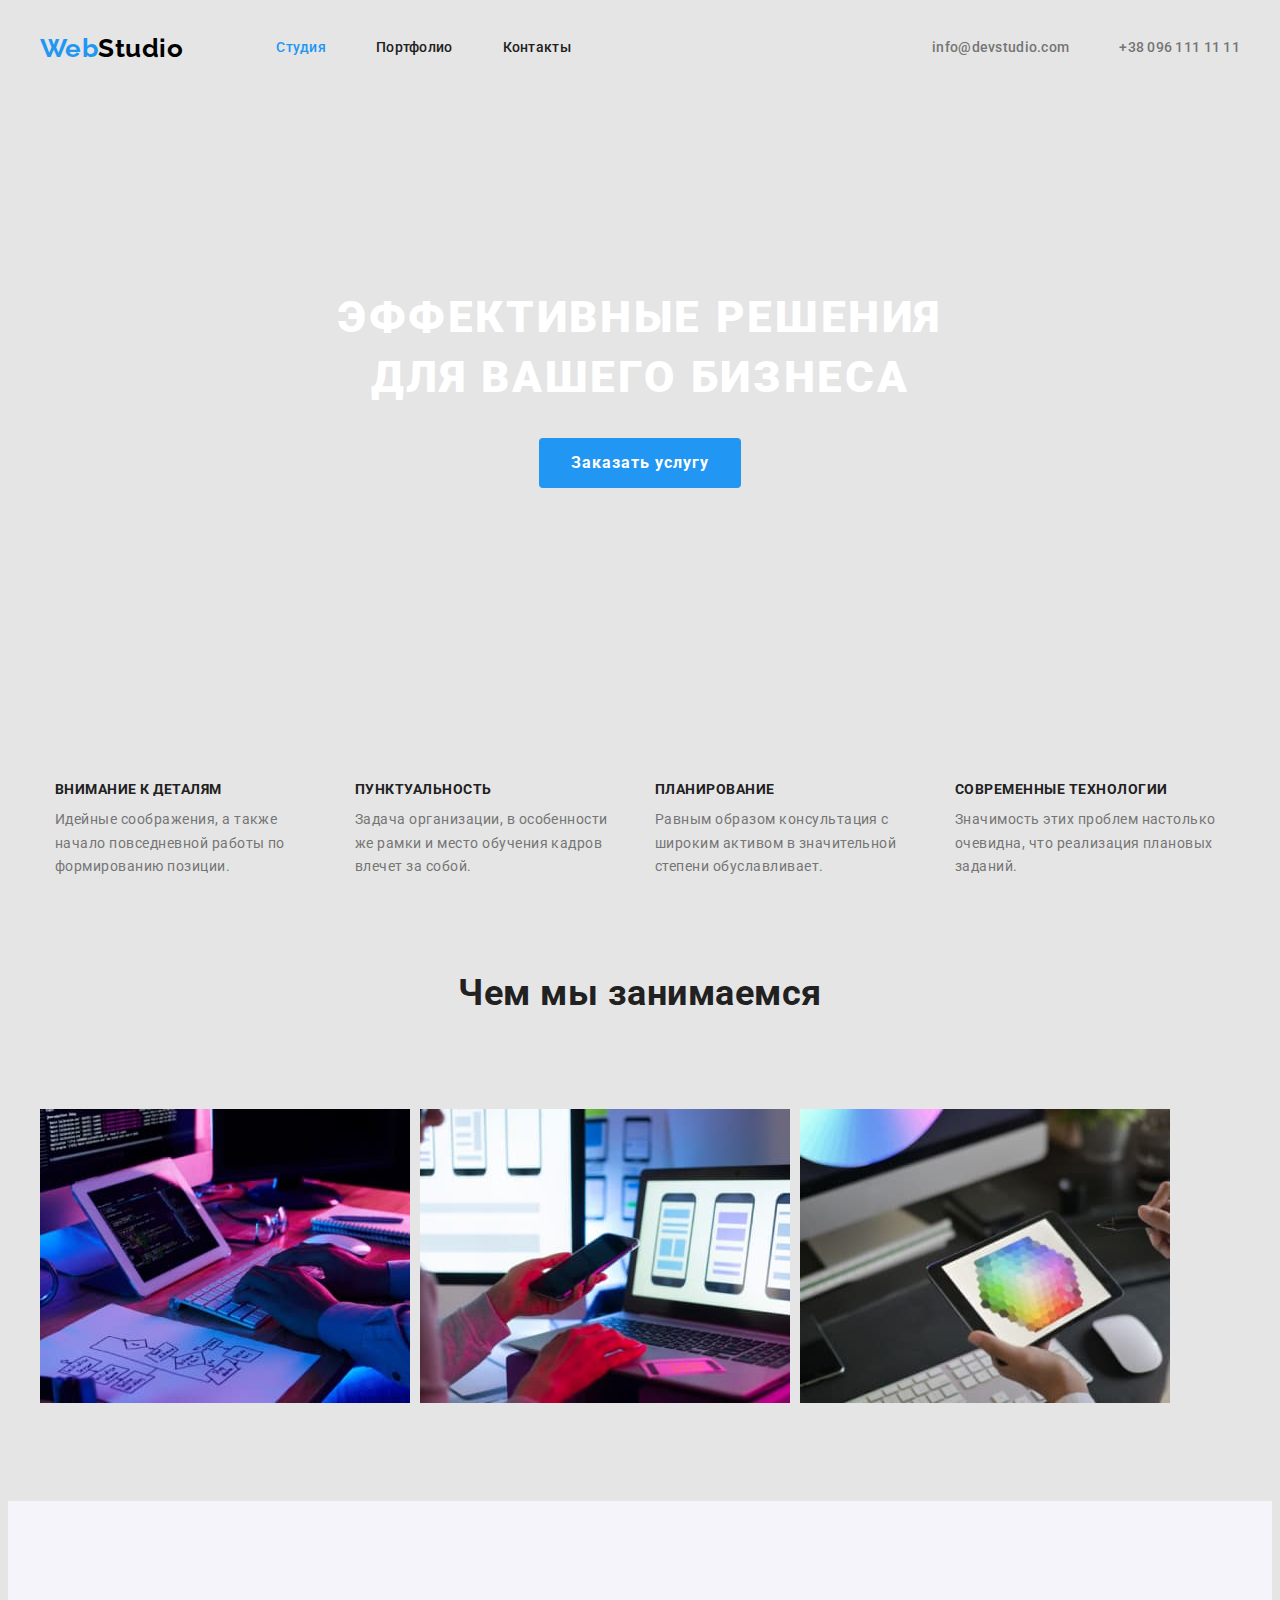
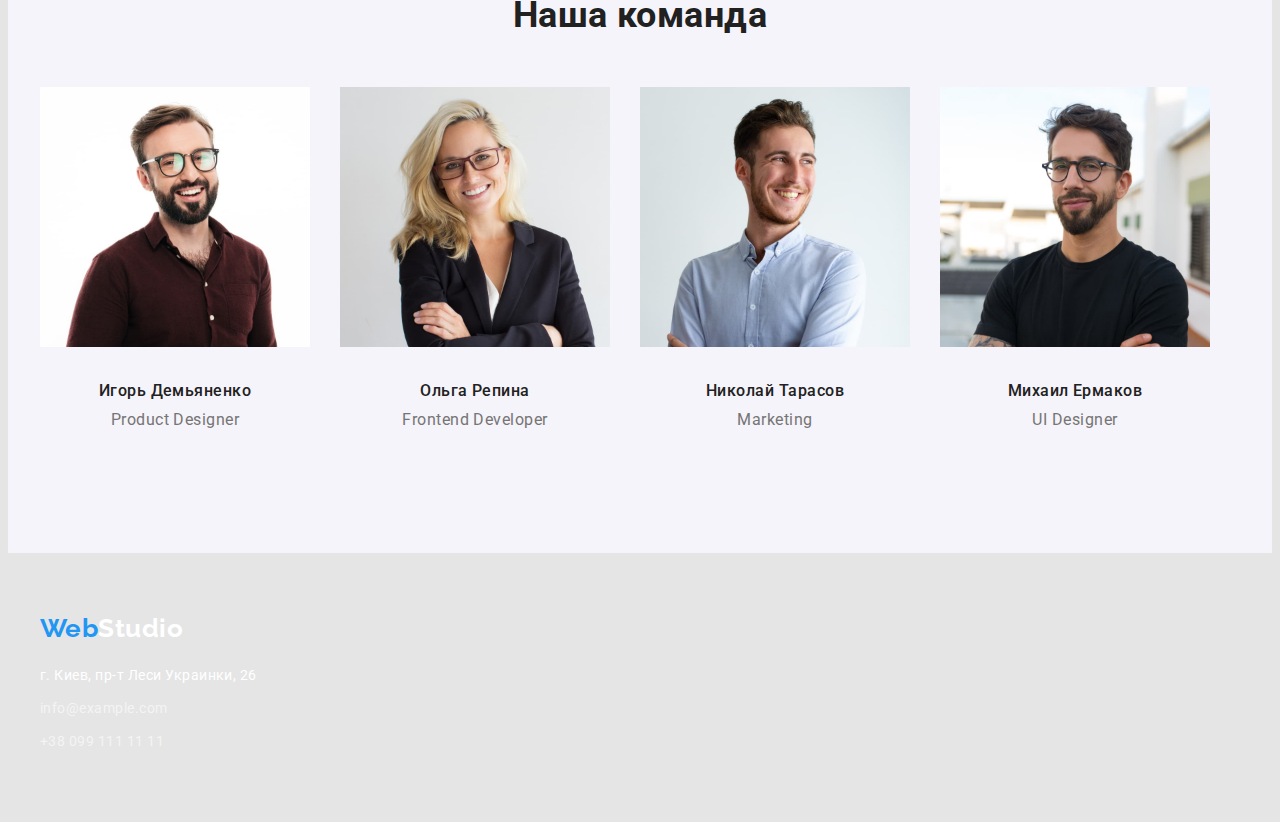
==== commit e95db38c: "Я эти флексы дом,труба шатал !" ====
--- a/index.html
+++ b/index.html
@@ -11,95 +11,93 @@
 </head>
 <body>
   <header>
-      <div class="container">
+      <div class="container header-flex">
         <a href="./index.html" class="logo"><span>Web</span>Studio</a>
-        <nav>
+        <nav class="navi">
           <ul class="site-nav list">
-            <li><a href="./index.html" class="link current">Студия</a></li>
-            <li><a href="./portfolio.html">Портфолио</a></li>
-            <li><a href="">Контакты</a></li>
+            <li class="item"><a href="./index.html" class="link current">Студия</a></li>
+            <li class="item"><a href="./portfolio.html">Портфолио</a></li>
+            <li class="item"><a href="">Контакты</a></li>
           </ul>
         </nav>
         <div class="address">
-          <a href="mailto:info@devstudio.com"> info@devstudio.com</a>
-          <a href="tel:+380961111111">+38 096 111 11 11</a>
+          <a class="item" href="mailto:info@devstudio.com"> info@devstudio.com</a>
+          <a class="item" href="tel:+380961111111">+38 096 111 11 11</a>
         </div>
-      </div>
+       </div>
   </header>
 
     <main>
-          <div class="container">
             <section class="hero">
               <h1 class="hero-title">Эффективные решения для вашего бизнеса</h1>
               <button type="button" class="button">Заказать услугу</button>
             </section>
-          </div>
-        <section class="section feature">
-          <div class="container">
-            <h2 class="section-title" hidden>Особенности</h2>
-          <ul class="feature list">
-            <li">
-              <h3>Внимание к деталям</h3>
-              <p>Идейные соображения, а также начало повседневной работы по формированию позиции.</p>
-            </li>
-            <li>
-              <h3>Пунктуальность</h3>
-              <p>Задача организации, в особенности же рамки и место обучения кадров влечет за собой.</p>
-            </li>
-            <li>
-              <h3>Планирование</h3>
-              <p>Равным образом консультация с широким активом в значительной степени обуславливает.</p>
-            </li>
-            <li>
-              <h3>Современные технологии</h3>
-              <p>Значимость этих проблем настолько очевидна, что реализация плановых заданий.</p>
-            </li>
-           </ul>
-          </div>
-        </section>
-        <section class="section-work">
-          <div class="container">
-            <h2 class="section-title">Чем мы занимаемся</h2>
-          <ul class="list">
-            <li><img src="./images/img1.jpg" alt="работа №1" width="370"></li>
-            <li><img src="./images/img2.jpg" alt="пабота №2" width="370"></li>
-            <li><img src="./images/img3.jpg" alt="работа №3" width="370"></li>
-          </ul>
-          </div>
-        </section>
-        <section class="section-team">
-          <div class="container">
-            <h2 class="section-title">Наша команда</h2>
-          <ul class="team list">
-            <li>
-              <img src="./images/imgИгорь.jpg" alt="Фотография Игоря Демьяненко" width="270" >
-              <h3>Игорь Демьяненко</h3>
-              <span>Product Designer</span>
-            </li>
-            <li>
-              <img src="./images/imgОльга.jpg" alt="Фотография Ольги Репиной" width="270" >
-              <h3>Ольга Репина</h3>
-              <span>Frontend Developer</span>
-            </li>
-            <li>
-              <img src="./images/imgНиколай.jpg" alt="Фотография Николая Тарасова" width="270" >
-              <h3>Николай Тарасов</h3>
-              <span>Marketing</span>
-            </li>
-            <li>
-              <img src="./images/imgМихаил.jpg" alt="Фотография Михаила Ермакова" width="270" >
-              <h3>Михаил Ермаков</h3>
-              <span>UI Designer</span>
-            </li>
-          </ul>
-          </div>
-        </section>
+            <div class="container">
+              <section class="section">
+                <h2 class="section-title" hidden>Особенности</h2>
+              <ul class="feature list">
+                <li>
+                  <h3>Внимание к деталям</h3>
+                  <p>Идейные соображения, а также начало повседневной работы по формированию позиции.</p>
+                </li>
+                <li>
+                  <h3>Пунктуальность</h3>
+                  <p>Задача организации, в особенности же рамки и место обучения кадров влечет за собой.</p>
+                </li>
+                <li>
+                  <h3>Планирование</h3>
+                  <p>Равным образом консультация с широким активом в значительной степени обуславливает.</p>
+                </li>
+                <li>
+                  <h3>Современные технологии</h3>
+                  <p>Значимость этих проблем настолько очевидна, что реализация плановых заданий.</p>
+                </li>
+               </ul>
+            </section>
+            </div>
+            <div class="container">
+              <section class="section-work">
+              <h2 class="section-title">Чем мы занимаемся</h2>
+              <ul class="list work">
+                <li><img src="./images/img1.jpg" alt="работа №1" width="370"></li>
+                <li><img src="./images/img2.jpg" alt="пабота №2" width="370"></li>
+                <li><img src="./images/img3.jpg" alt="работа №3" width="370"></li>
+              </ul>
+            </section>
+            </div>
+              <section class="section-team">
+                <div class="container">
+                  <h2 class="section-title">Наша команда</h2>
+              <ul class="team list">
+                <li>
+                  <img src="./images/imgИгорь.jpg" alt="Фотография Игоря Демьяненко" width="270" >
+                  <h3>Игорь Демьяненко</h3>
+                  <p>Product Designer</p>
+                </li>
+                <li>
+                  <img src="./images/imgОльга.jpg" alt="Фотография Ольги Репиной" width="270" >
+                  <h3>Ольга Репина</h3>
+                  <p>Frontend Developer</p>
+                </li>
+                <li>
+                  <img src="./images/imgНиколай.jpg" alt="Фотография Николая Тарасова" width="270" >
+                  <h3>Николай Тарасов</h3>
+                  <p>Marketing</p>
+                </li>
+                <li>
+                  <img src="./images/imgМихаил.jpg" alt="Фотография Михаила Ермакова" width="270" >
+                  <h3>Михаил Ермаков</h3>
+                  <p>UI Designer</p>
+                </li>
+              </ul>
+                </div>
+            </section>
 
     </main>
     <footer>
-     <div class="container">
+     <div class="container footer">
       <a href="" class="logo"><span>Web</span><span class="studio">Studio</span></a>
-      <address>
+      <address class="navigation">
         <p class="nav">г. Киев, пр-т Леси Украинки, 26</p>
         <a href="mailto:info@devstudio.com" class="address-nav" >info@example.com</a>
         <a href="tel:+380961111111" class="address-nav" >+38 099 111 11 11</a>
@@ -107,5 +105,5 @@
      </div>
     </footer>
     
-</body>
+ </body>
 </html>--- a/css/style.css
+++ b/css/style.css
@@ -18,7 +18,30 @@
     margin: 0;
 }
 
+
+.container {
+    width: 1200px;
+    padding-left: 15px;
+    padding-right: 15px;
+    margin: 0 auto;
+}
+
+/* headre-flex */
+
+.header-flex {
+    display: flex;
+    align-items: center;
+}
+
+
+
 /* logo */
+
+ .header-flex > a.logo {
+    margin-top: 0;
+    margin-bottom: 0;
+}
+
 .logo {
     color: #000000;
 
@@ -28,8 +51,15 @@
     line-height: 1.19;
     text-decoration: none;
 }
+
+
 .logo > span {
     color: var(--accent-color);
+}
+/* nav */
+
+.navi {
+    margin-left: 93px;
 }
 
 /* site-nav */
@@ -39,8 +69,20 @@
     color: var(--accent-color);
 }
 
+.site-nav {
+    display: flex;
+}
+
+.site-nav .item + .item {
+    margin-left: 50px;
+}
+   
 
 .site-nav a {
+    display: block;
+    padding-top: 32px;
+    padding-bottom: 32px;
+
     color: var(--title-text-color);
     
     font-weight: 500;
@@ -61,6 +103,20 @@
     color: var(--accent-color)
 }
 
+.address .item {
+    margin-top: 0;
+    margin-bottom: 0;
+}
+
+.address {
+    display: flex;
+    margin-left: auto;
+}
+
+.address .item + .item {
+    margin-left: 50px;
+}
+
 .address a {
     color: var(--primery-text-color);
 
@@ -74,13 +130,18 @@
 /* hero */
 
 .hero {
+    padding-top: 200px;
+    padding-bottom: 200px;
+    margin-bottom: 94px;
     text-align: center;
-    margin-bottom: 54px;
+    
 }
 
 .hero-title {
-    margin-top: 0;
-    margin-bottom: 0;
+    width: 698px;
+    margin-left: auto;
+    margin-right: auto;
+    margin-top: 0;
     margin-bottom: 30px;
     color: #FFFFFF;
 
@@ -144,6 +205,15 @@
     text-transform: uppercase;
 }
 
+.feature.list {
+    display: flex;
+    justify-content: space-around;
+}
+
+.feature li {
+    width: 270px;
+}
+
 .feature p {
     margin-top: 0;
     margin-bottom: 0;
@@ -153,6 +223,14 @@
 }
 
 /* work */
+
+.list.work {
+    display: flex;
+}
+
+.list.work > li + li {
+    margin-left: 10px;
+}
 
 .section-work {
     margin-bottom: 94px;
@@ -173,13 +251,29 @@
     font-size: 36px;
     line-height: 1.16;
     text-align: center;
+
+    
 }
 
 /* team */
+.section-team {
+    padding-bottom: 94px;
+    background-color: #F5F4FA;;
+}
+
+.team.list {
+    display: flex;
+}
+
+.team.list > li + li {
+    width: 270px;
+    margin-left: 30px
+}
 
 .section-title {
     margin-top: 0;
-    margin-bottom: 50px;
+    margin-bottom: 0;
+    padding-bottom: 50px;
     padding-top: 94px;
 
     color: var(--title-text-color);
@@ -203,7 +297,7 @@
     text-align: center;
 }
 
-.team span {
+.team p {
     margin-bottom: 30px;
 
     font-weight: 400;
@@ -214,18 +308,30 @@
 
 /* footer */
 
-    .container .logo {
-        margin-top: 58px;
-        margin-bottom: 20px;
+.container.footer {
+    display: flex;
+    flex-direction: column;
+    padding-top: 60px;
+    padding-bottom: 60px;
+}
+
+.container .logo {
+    margin-bottom: 20px;
     }
 
 .logo .studio { 
+    margin-bottom: 20px;
     color: #FFFFFF;
-}
-
-.container p.nav  {
-    margin top: 0;
-    margin bottom: 9px;
+    
+}
+
+.container.footer .nav {
+    margin-bottom: 9px
+}
+
+p {
+    margin-top: 0;
+    margin-bottom: 0;
 }
 
 .nav {
@@ -237,6 +343,7 @@
 }
 
 .address-nav {
+
     color: rgba(255, 255, 255, 0.6);
 
     font-style: normal;
@@ -245,6 +352,16 @@
     text-decoration: none;
 }
  
+.navigation {
+    display: flex;
+    flex-direction: column;
+}
+
+a[href="mailto:info@devstudio.com"] {
+    margin-bottom: 9px;
+}
+
+
 
 /* portfolio */
 .btn:hover,
@@ -284,8 +401,3 @@
     line-height: 1.88;
 }
 
-.container {
-    width: 1200px;
-    padding-left: 15px;
-    padding-right: 15px;
-    margin: 0 auto;
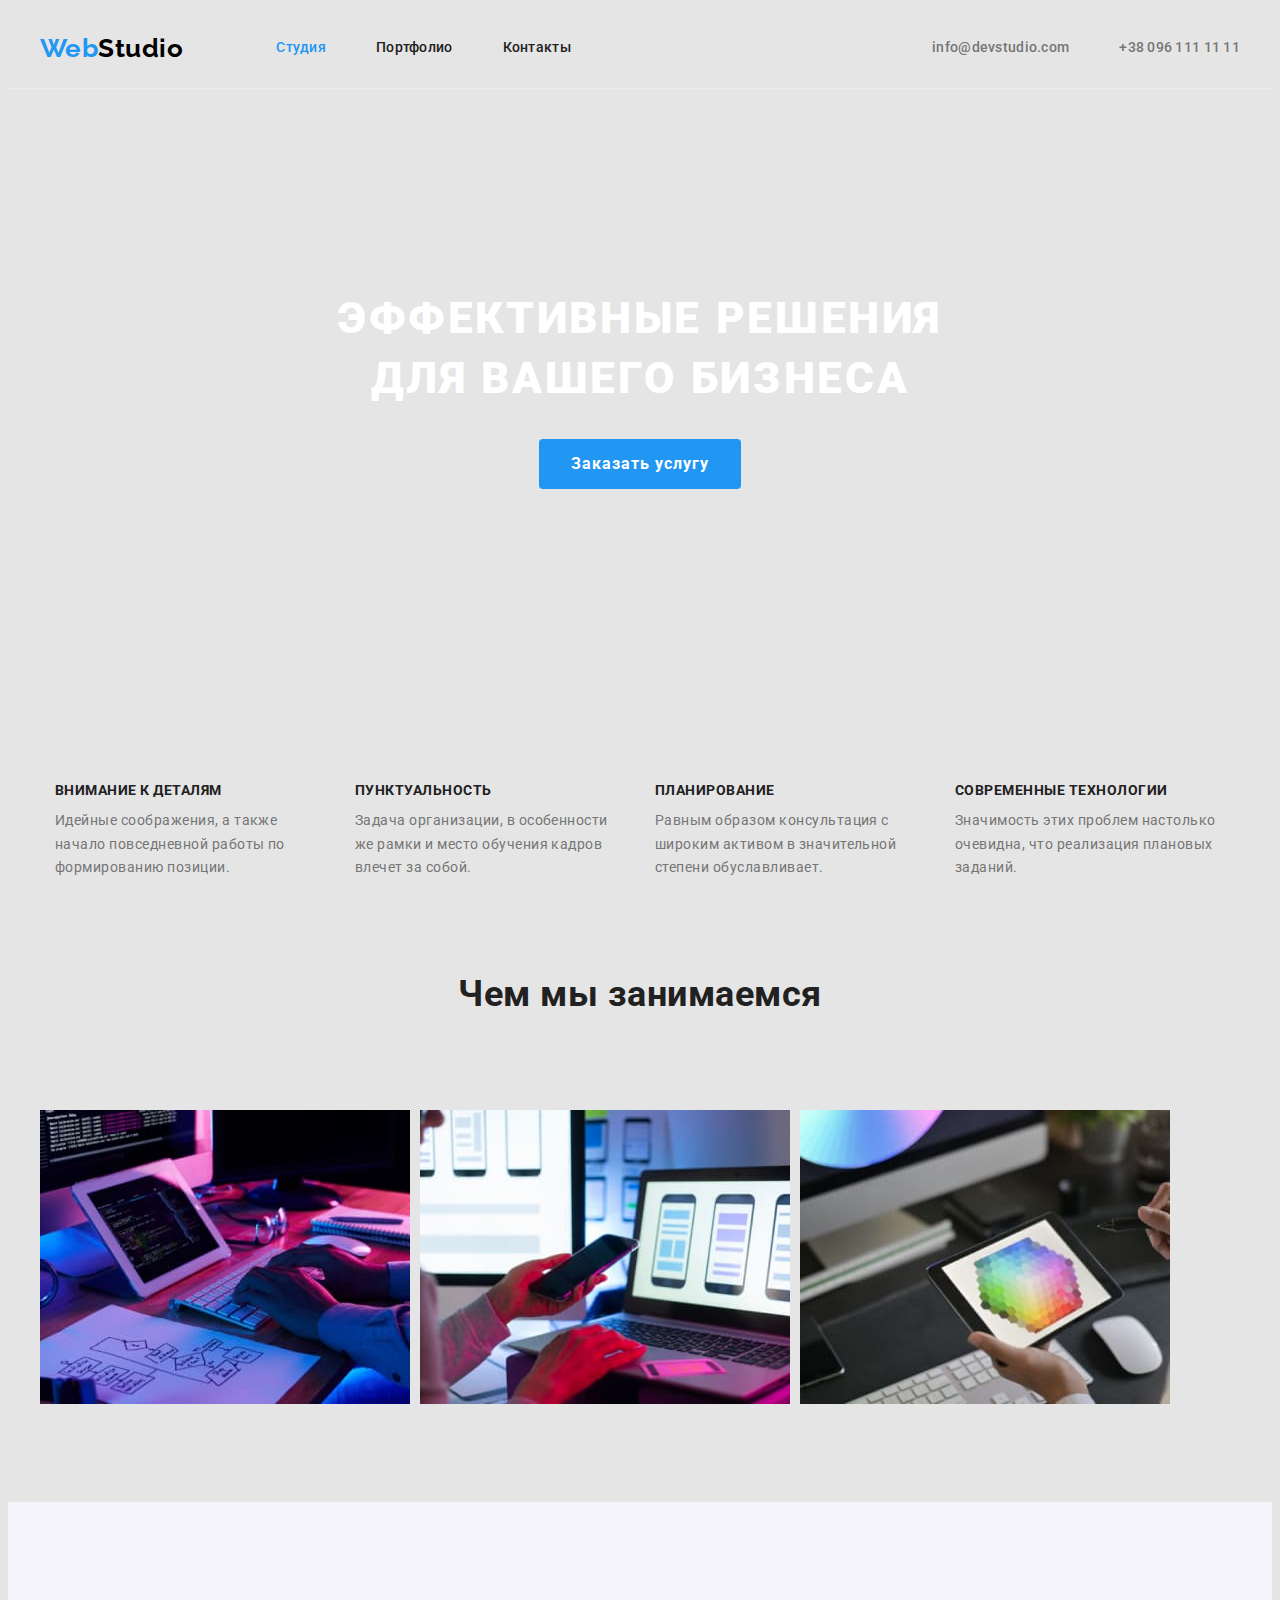
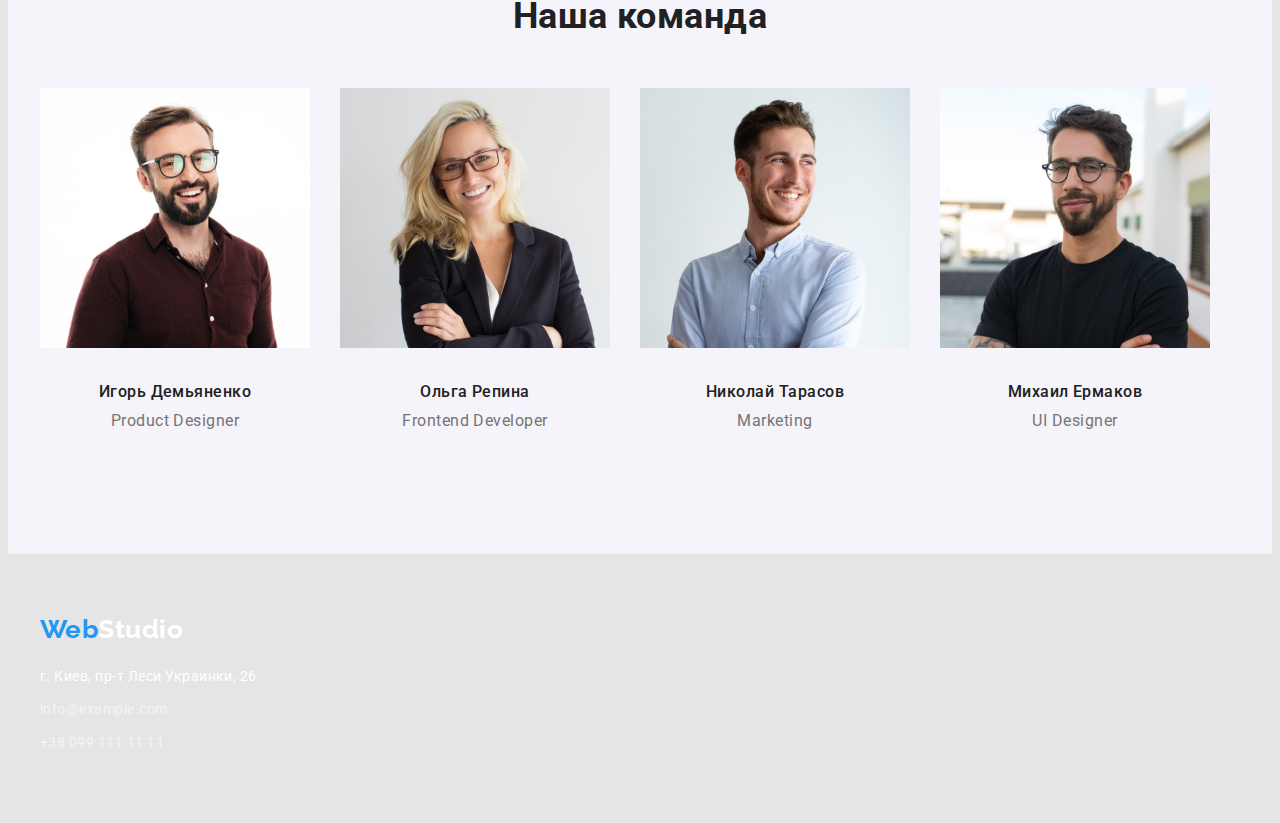
==== commit ea86cfaf: "Вроде как сделал" ====
--- a/index.html
+++ b/index.html
@@ -11,20 +11,22 @@
 </head>
 <body>
   <header>
-      <div class="container header-flex">
-        <a href="./index.html" class="logo"><span>Web</span>Studio</a>
-        <nav class="navi">
-          <ul class="site-nav list">
-            <li class="item"><a href="./index.html" class="link current">Студия</a></li>
-            <li class="item"><a href="./portfolio.html">Портфолио</a></li>
-            <li class="item"><a href="">Контакты</a></li>
-          </ul>
-        </nav>
-        <div class="address">
-          <a class="item" href="mailto:info@devstudio.com"> info@devstudio.com</a>
-          <a class="item" href="tel:+380961111111">+38 096 111 11 11</a>
-        </div>
-       </div>
+      <div class="border">
+        <div class="container header-flex">
+          <a href="./index.html" class="logo"><span>Web</span>Studio</a>
+          <nav class="navi">
+            <ul class="site-nav list">
+              <li class="item"><a href="./index.html" class="link current">Студия</a></li>
+              <li class="item"><a href="./portfolio.html">Портфолио</a></li>
+              <li class="item"><a href="">Контакты</a></li>
+            </ul>
+          </nav>
+          <div class="address">
+            <a class="item" href="mailto:info@devstudio.com"> info@devstudio.com</a>
+            <a class="item" href="tel:+380961111111">+38 096 111 11 11</a>
+          </div>
+         </div>
+      </div>
   </header>
 
     <main>
--- a/css/style.css
+++ b/css/style.css
@@ -28,12 +28,15 @@
 
 /* headre-flex */
 
+.border {
+    border-bottom: 1px solid #ECECEC;
+}
+
 .header-flex {
     display: flex;
     align-items: center;
-}
-
-
+   
+}
 
 /* logo */
 
@@ -364,6 +367,24 @@
 
 
 /* portfolio */
+
+.box {
+    display: flex;
+    justify-content: center;
+    padding-top: 113px;
+    padding-bottom: 34px;
+}
+
+.box button {
+    min-width: 73px;
+    border-radius: 4px;
+    border: 1px solid #F5F4FA;    
+}
+
+.box li + li {
+    margin-left: 8px;
+}
+
 .btn:hover,
 .btn:focus {
     color: #FFFFFF;
@@ -381,11 +402,37 @@
     cursor: pointer;
 }
 
+/* portfolio list */
+
+.portfolio.list {
+    display: flex;
+    flex-wrap: wrap;
+    padding-bottom: 75px;
+}
+
+.element {
+    width: 370px;
+    margin-right: 30px;
+    margin-bottom: 30px;
+}
+
+.element:nth-child(3n) {
+    margin-right: 0;
+}
+
+.element:nth-last-child(-n + 3) {
+    margin-bottom: 0;
+}
+
 .portfolio a {
     text-decoration: none;
 }
 
+
 .portfolio .text {
+    margin-top: 0;
+    margin-bottom: 0;
+
     color: var(--title-text-color);
 
     font-size: 18px;
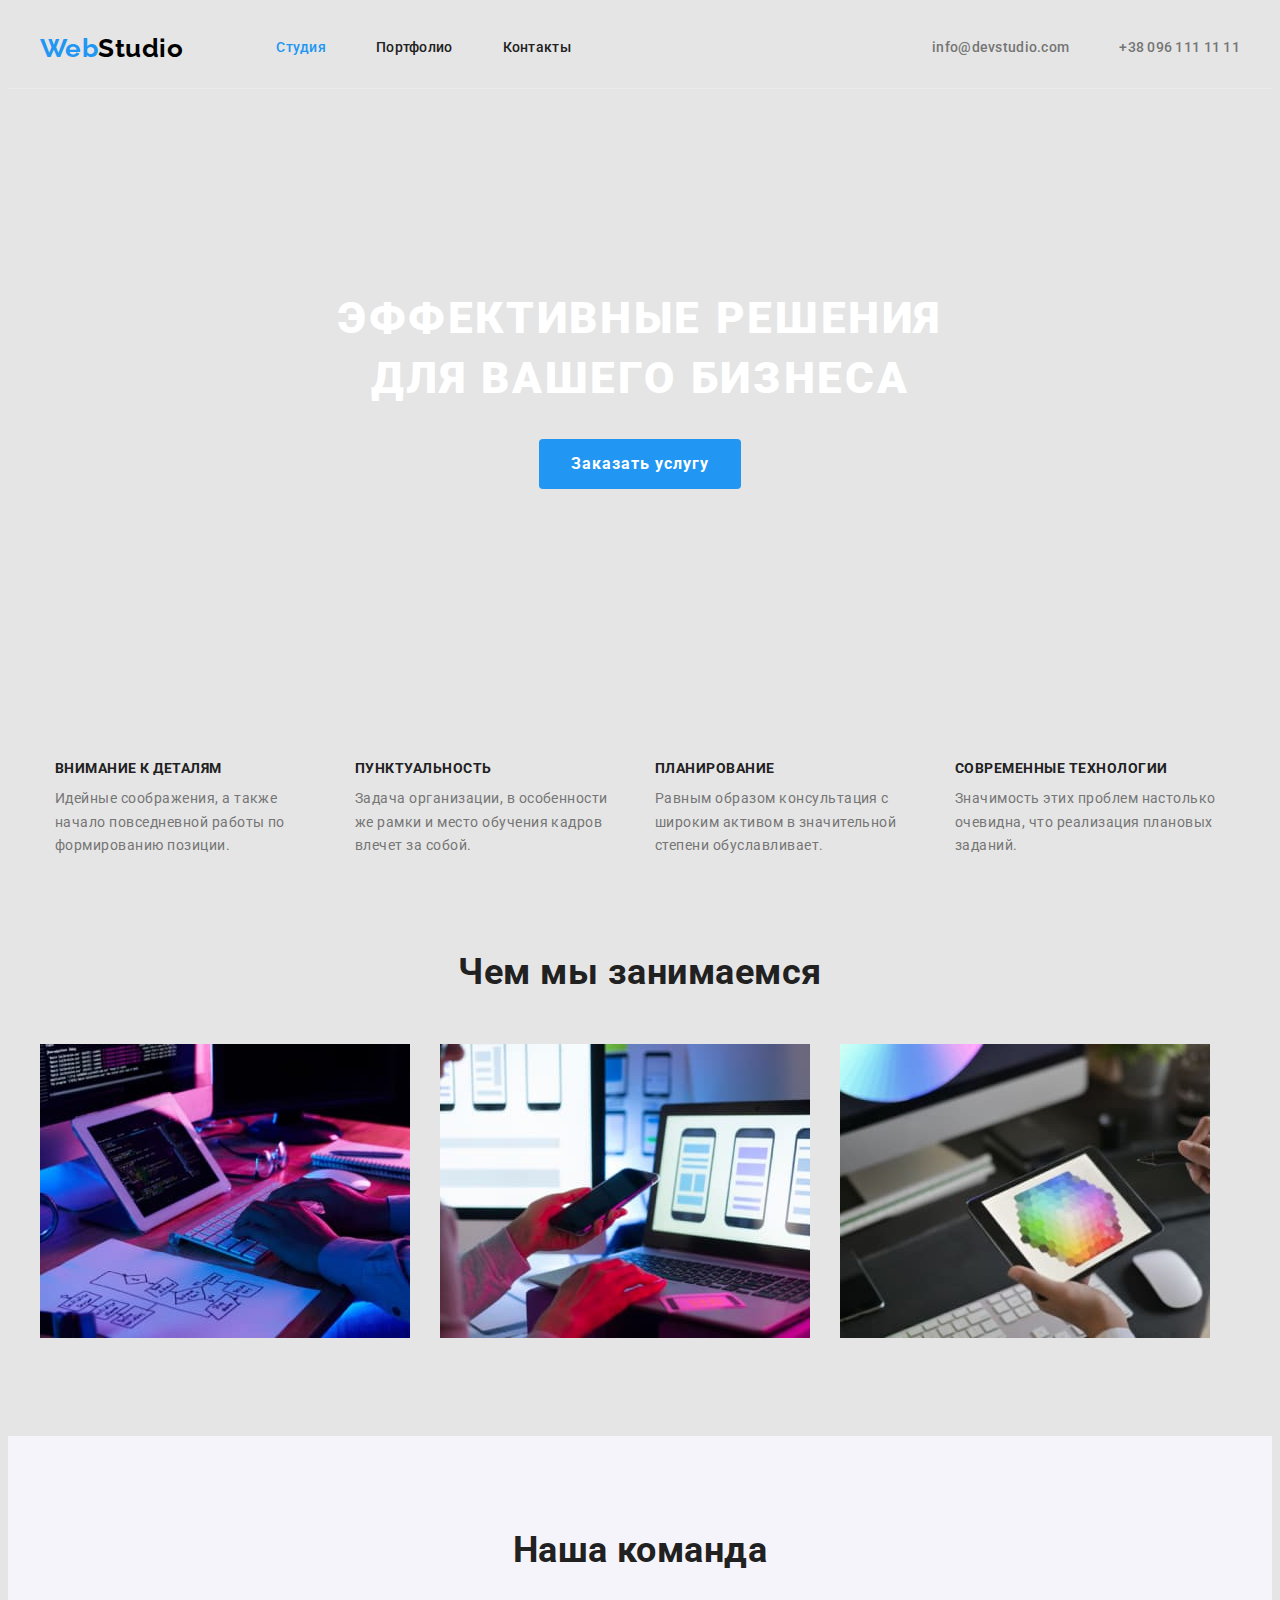
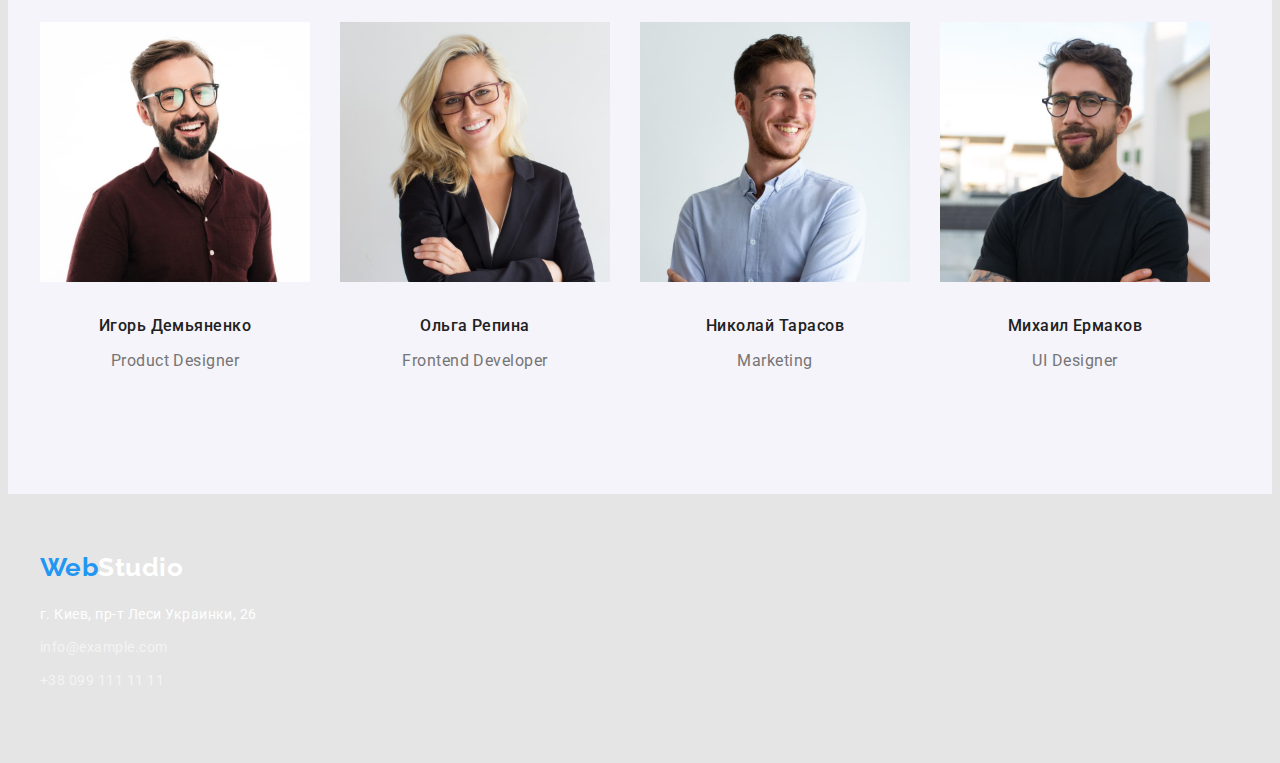
==== commit b77fcb15: "Сделал изминения для 3 домашки" ====
--- a/index.html
+++ b/index.html
@@ -34,39 +34,39 @@
               <h1 class="hero-title">Эффективные решения для вашего бизнеса</h1>
               <button type="button" class="button">Заказать услугу</button>
             </section>
-            <div class="container">
               <section class="section">
+               <div class="container">
                 <h2 class="section-title" hidden>Особенности</h2>
-              <ul class="feature list">
-                <li>
-                  <h3>Внимание к деталям</h3>
-                  <p>Идейные соображения, а также начало повседневной работы по формированию позиции.</p>
-                </li>
-                <li>
-                  <h3>Пунктуальность</h3>
-                  <p>Задача организации, в особенности же рамки и место обучения кадров влечет за собой.</p>
-                </li>
-                <li>
-                  <h3>Планирование</h3>
-                  <p>Равным образом консультация с широким активом в значительной степени обуславливает.</p>
-                </li>
-                <li>
-                  <h3>Современные технологии</h3>
-                  <p>Значимость этих проблем настолько очевидна, что реализация плановых заданий.</p>
-                </li>
-               </ul>
+                <ul class="feature list">
+                  <li>
+                    <h3>Внимание к деталям</h3>
+                    <p>Идейные соображения, а также начало повседневной работы по формированию позиции.</p>
+                  </li>
+                  <li>
+                    <h3>Пунктуальность</h3>
+                    <p>Задача организации, в особенности же рамки и место обучения кадров влечет за собой.</p>
+                  </li>
+                  <li>
+                    <h3>Планирование</h3>
+                    <p>Равным образом консультация с широким активом в значительной степени обуславливает.</p>
+                  </li>
+                  <li>
+                    <h3>Современные технологии</h3>
+                    <p>Значимость этих проблем настолько очевидна, что реализация плановых заданий.</p>
+                  </li>
+                 </ul>
+               </div>
             </section>
-            </div>
-            <div class="container">
               <section class="section-work">
-              <h2 class="section-title">Чем мы занимаемся</h2>
+              <div class="container">
+                <h2 class="section-title">Чем мы занимаемся</h2>
               <ul class="list work">
                 <li><img src="./images/img1.jpg" alt="работа №1" width="370"></li>
                 <li><img src="./images/img2.jpg" alt="пабота №2" width="370"></li>
                 <li><img src="./images/img3.jpg" alt="работа №3" width="370"></li>
               </ul>
+              </div>
             </section>
-            </div>
               <section class="section-team">
                 <div class="container">
                   <h2 class="section-title">Наша команда</h2>
@@ -97,15 +97,17 @@
 
     </main>
     <footer>
-     <div class="container footer">
-      <a href="" class="logo"><span>Web</span><span class="studio">Studio</span></a>
-      <address class="navigation">
-        <p class="nav">г. Киев, пр-т Леси Украинки, 26</p>
-        <a href="mailto:info@devstudio.com" class="address-nav" >info@example.com</a>
-        <a href="tel:+380961111111" class="address-nav" >+38 099 111 11 11</a>
-      </address>
-     </div>
-    </footer>
+      <section class="footer">
+        <div class="container">
+          <a href="Web-Studio" class="logo"><span>Web</span><span class="studio">Studio</span></a>
+          <address class="navigation">
+            <p class="nav">г. Киев, пр-т Леси Украинки, 26</p>
+            <a href="mailto:info@devstudio.com" class="address-nav" >info@example.com</a>
+            <a href="tel:+380961111111" class="address-nav" >+38 099 111 11 11</a>
+          </address>
+         </div>
+      </section>
+     </footer>
     
  </body>
 </html>--- a/css/style.css
+++ b/css/style.css
@@ -134,8 +134,7 @@
 
 .hero {
     padding-top: 200px;
-    padding-bottom: 200px;
-    margin-bottom: 94px;
+    padding-bottom: 272px;
     text-align: center;
     
 }
@@ -231,21 +230,19 @@
     display: flex;
 }
 
-.list.work > li + li {
-    margin-left: 10px;
+.list.work > li + li{
+    margin-left: 30px;
 }
 
 .section-work {
-    margin-bottom: 94px;
-}
-
+    padding-top: 94px;
+    padding-bottom: 94px;
+}
 
 .section-work h2 {
-    margin-top: 0;
-    margin-bottom: 0;
-    padding-bottom: 94px;
-
-
+    padding-top: 0;
+    padding-bottom: 0;
+    margin-bottom: 50px;
 }
 
  .section-work .section-title {
@@ -253,13 +250,12 @@
  
     font-size: 36px;
     line-height: 1.16;
-    text-align: center;
-
-    
+    text-align: center;   
 }
 
 /* team */
 .section-team {
+    padding-top: 94px;
     padding-bottom: 94px;
     background-color: #F5F4FA;;
 }
@@ -275,9 +271,7 @@
 
 .section-title {
     margin-top: 0;
-    margin-bottom: 0;
-    padding-bottom: 50px;
-    padding-top: 94px;
+    margin-bottom: 50px;
 
     color: var(--title-text-color);
 
@@ -311,33 +305,24 @@
 
 /* footer */
 
-.container.footer {
+.footer {
     display: flex;
     flex-direction: column;
-    padding-top: 60px;
-    padding-bottom: 60px;
-}
-
-.container .logo {
-    margin-bottom: 20px;
-    }
+    padding-top: 58px;
+    padding-bottom: 62px;
+}
+
+   
 
 .logo .studio { 
-    margin-bottom: 20px;
     color: #FFFFFF;
     
 }
 
-.container.footer .nav {
-    margin-bottom: 9px
-}
-
-p {
-    margin-top: 0;
-    margin-bottom: 0;
-}
-
 .nav {
+    margin-top: 20px;
+    margin-bottom: 9px;
+
     color: #FFFFFF;
 
     font-style: normal;
@@ -364,19 +349,40 @@
     margin-bottom: 9px;
 }
 
-
-
 /* portfolio */
 
+.main {
+    padding-top: 113px;
+    padding-bottom: 75px;
+}
+
 .box {
     display: flex;
     justify-content: center;
-    padding-top: 113px;
-    padding-bottom: 34px;
+    margin-bottom: 34px;
+}
+.btn.one {
+    width: 73px;
+}
+
+.btn.two {
+    width: 128px;
+}
+
+.btn.tree {
+    width: 145px;
+}
+
+.btn.four {
+    width: 103px;
+}
+
+.btn.fife {
+    width: 130px;
 }
 
 .box button {
-    min-width: 73px;
+    height: 38px;
     border-radius: 4px;
     border: 1px solid #F5F4FA;    
 }
@@ -407,11 +413,11 @@
 .portfolio.list {
     display: flex;
     flex-wrap: wrap;
-    padding-bottom: 75px;
 }
 
 .element {
     width: 370px;
+    border: 1px solid #EEEEEE;
     margin-right: 30px;
     margin-bottom: 30px;
 }
@@ -431,7 +437,7 @@
 
 .portfolio .text {
     margin-top: 0;
-    margin-bottom: 0;
+    margin-bottom: 4px;
 
     color: var(--title-text-color);
 
@@ -440,11 +446,17 @@
     letter-spacing: 0.06em;
 }
 
-.portfolio span {
+.portfolio .items {
+    padding: 20px 24px;
+}
+
+.portfolio p {
+    margin-top: 0;
+    margin-bottom: 20px;
+
     color: var(--primery-text-color);
     
     font-weight: 400;
     font-size: 16px;
     line-height: 1.88;
 }
-
